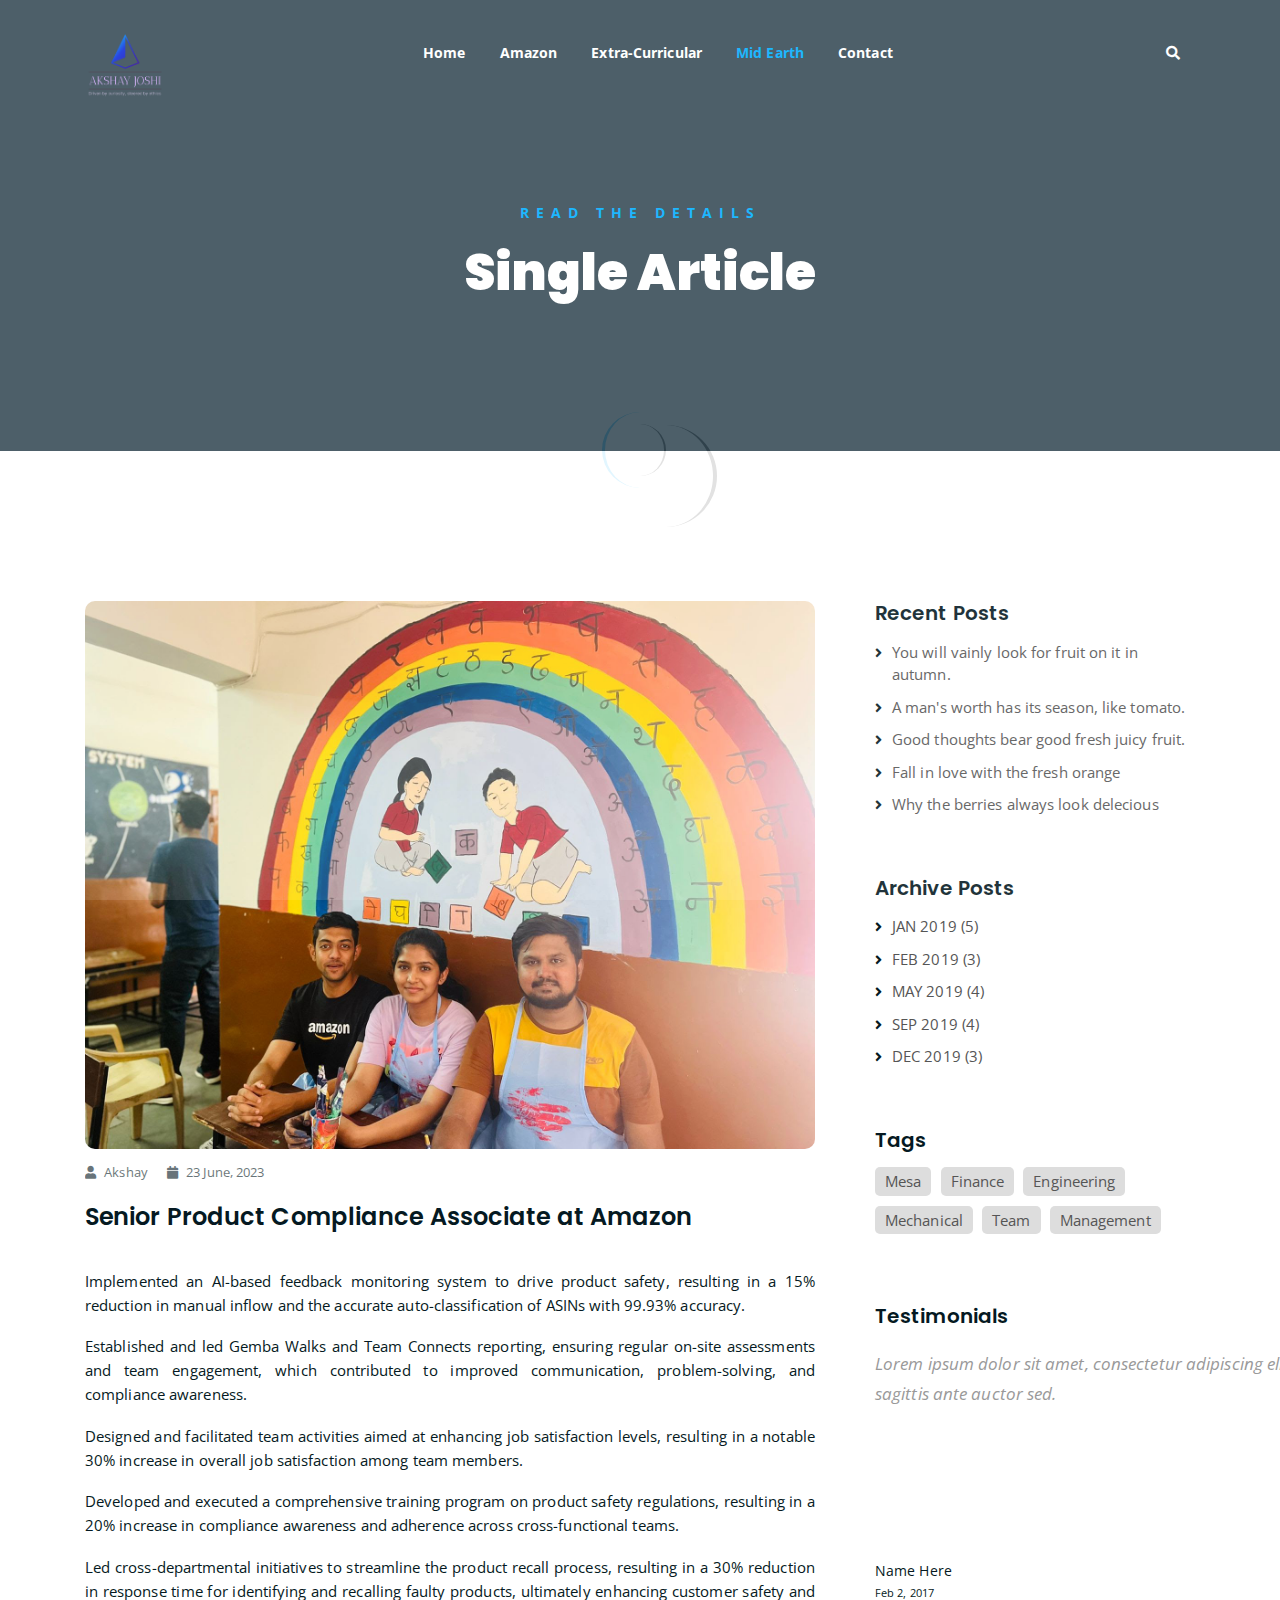
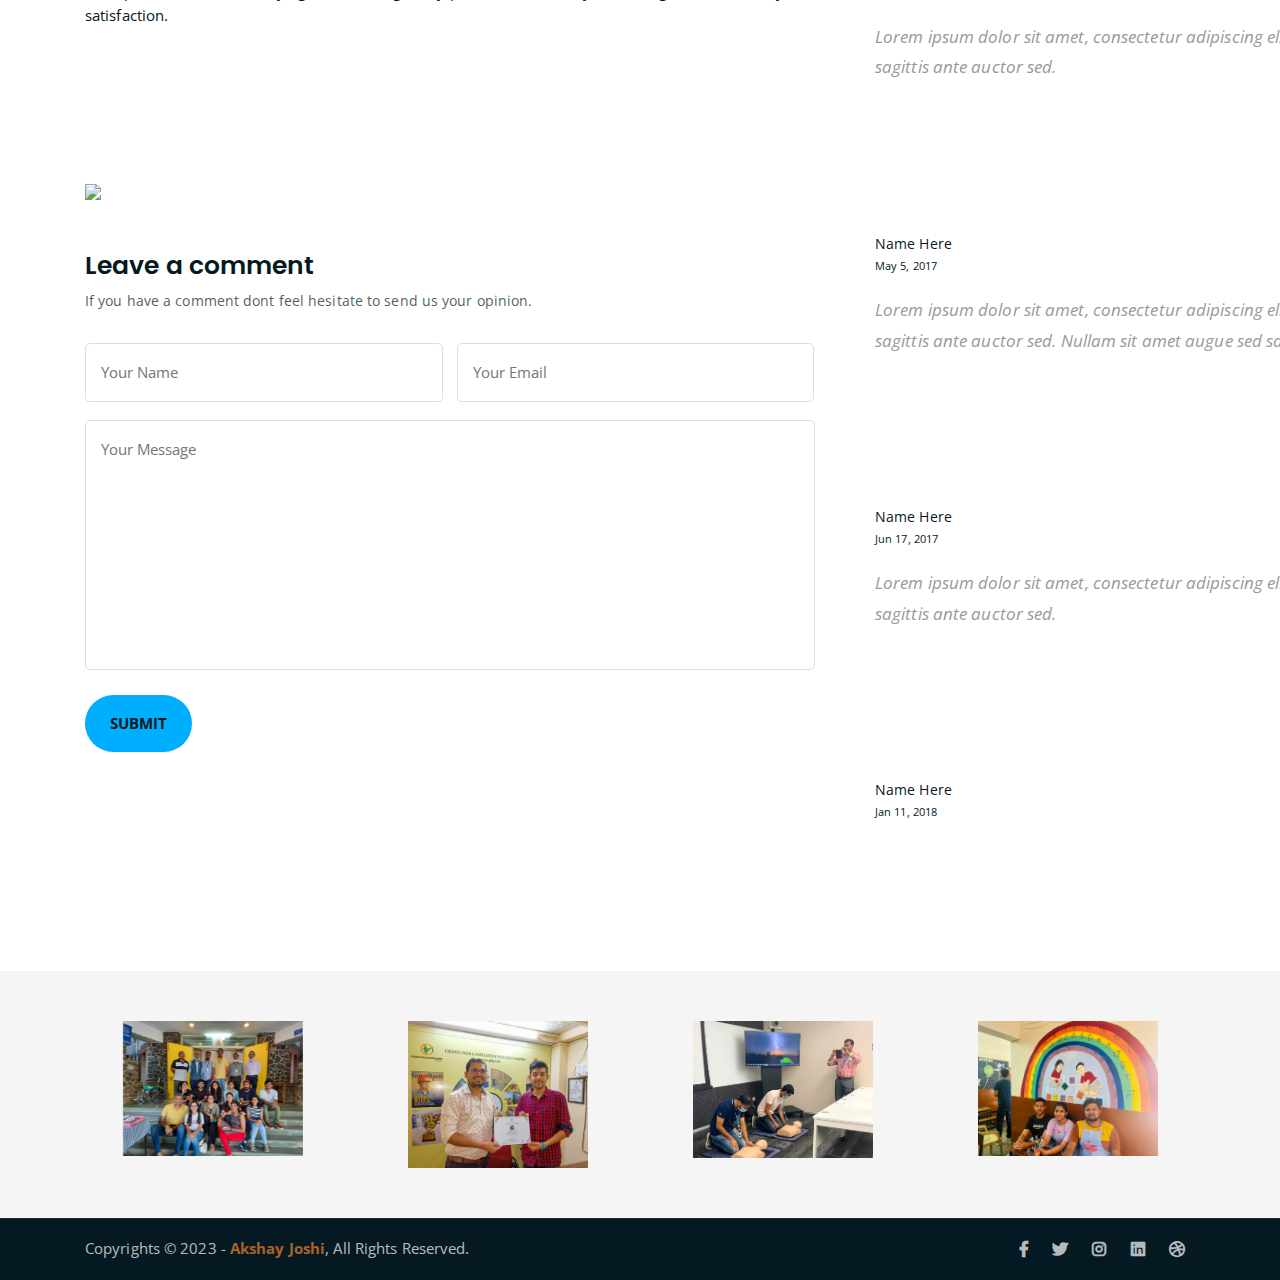
==== mid-earth.html @ 2d05d390 "added mid-earth file" ====
<!DOCTYPE html>
<html lang="en">
<head>
	<meta charset="UTF-8">
	<meta http-equiv="X-UA-Compatible" content="IE=edge">
	<meta name="viewport" content="width=device-width, initial-scale=1">
	<meta name="description" content="Responsive Bootstrap4 Shop Template, Created by Laxmikant baviskar from ">

	<!-- title -->
	<title>Amazon</title>

	
	<!-- favicon -->
	<link rel="shortcut icon" type="image/png" href="assets/img/AJ-LOGO-Plain.png">
	<!-- google font -->
	<link href="https://fonts.googleapis.com/css?family=Open+Sans:300,400,700" rel="stylesheet">
	<link href="https://fonts.googleapis.com/css?family=Poppins:400,700&display=swap" rel="stylesheet">
	<!-- fontawesome -->
	<link rel="stylesheet" href="assets/css/all.min.css">
	<!-- bootstrap -->
	<link rel="stylesheet" href="assets/bootstrap/css/bootstrap.min.css">
	<!-- owl carousel -->
	<link rel="stylesheet" href="assets/css/owl.carousel.css">
	<!-- magnific popup -->
	<link rel="stylesheet" href="assets/css/magnific-popup.css">
	<!-- animate css -->
	<link rel="stylesheet" href="assets/css/animate.css">
	<!-- mean menu css -->
	<link rel="stylesheet" href="assets/css/meanmenu.min.css">
	<!-- main style -->
	<link rel="stylesheet" href="assets/css/main.css">
	<!-- responsive -->
	<link rel="stylesheet" href="assets/css/responsive.css">

	<!-- testimonial-css  -->
	<link rel="stylesheet" href="assets/css/AZ-testimonial.scss">


</head>
<body>
	
	<!--PreLoader-->
    <div class="loader">
        <div class="loader-inner">
            <div class="circle"></div>
        </div>
    </div>
    <!--PreLoader Ends-->
	
	<!-- header -->
	<div class="top-header-area" id="sticker">
		<div class="container">
			<div class="row">
				<div class="col-lg-12 col-sm-12 text-center">
					<div class="main-menu-wrap">
						<!-- logo -->
						<div class="site-logo">
							<a href="index.html">
								<img src="assets/img/AJ LOGO (DT).png" alt="">
							</a>
						</div>
						<!-- logo -->

						<!-- menu start -->
						<nav class="main-menu">
							<ul>
								<li><a href="#">Home</a>
									<!-- <ul class="sub-menu">
										<li><a href="index.html">Static Home</a></li>
										<li><a href="index_2.html">Slider Home</a></li>
									</ul> -->
								</li>
								<li ><a href="amazon.html">Amazon</a></li>
								<li><a href="extra-curricular.html">Extra-Curricular</a>	
								</li>
								<li  class="current-list-item"><a href="mid-earth.html">Mid Earth</a>
									<!-- <ul class="sub-menu">
										<li><a href="news.html">News</a></li>
										<li><a href="single-news.html">Single News</a></li>
									</ul> -->
								</li>
								<li><a href="contact.html">Contact</a></li>
								<!-- <li><a href="shop.html">Shop</a>
									<ul class="sub-menu">
										<li><a href="shop.html">Shop</a></li>
										<li><a href="checkout.html">Check Out</a></li>
										<li><a href="single-product.html">Single Product</a></li>
										<li><a href="cart.html">Cart</a></li>
									</ul>
								</li> -->
								<li>
									<div class="header-icons">
										<!-- <a class="shopping-cart" href="cart.html"><i class="fas fa-shopping-cart"></i></a> -->
										<a class="mobile-hide search-bar-icon" href="#"><i class="fas fa-search"></i></a>
									</div>
								</li>
							</ul>
						</nav>
						<a class="mobile-show search-bar-icon" href="#"><i class="fas fa-search"></i></a>
						<div class="mobile-menu"></div>
						<!-- menu end -->
					</div>
				</div>
			</div>
		</div>
	</div>
	<!-- end header -->

	<!-- search area -->
	<!-- <div class="search-area">
		<div class="container">
			<div class="row">
				<div class="col-lg-12">
					<span class="close-btn"><i class="fas fa-window-close"></i></span>
					<div class="search-bar">
						<div class="search-bar-tablecell">
							<h3>Search For:</h3>
							<input type="text" placeholder="Keywords">
							<button type="submit">Search <i class="fas fa-search"></i></button>
						</div>
					</div>
				</div>
			</div>
		</div>
	</div> -->
	<!-- end search arewa -->
	
	<!-- breadcrumb-section ..............hjhjasjasdjkasdaj..................... -->
	<div class="breadcrumb-section breadcrumb-bg">
		<div class="container">
			<div class="row">
				<div class="col-lg-8 offset-lg-2 text-center">
					<div class="breadcrumb-text">
						<p>Read the Details</p>
						<h1>Single Article</h1>
					</div>
				</div>
			</div>
		</div>
	</div>
	<!-- end breadcrumb section -->
	
	<!-- single article section -->
	<div class="mt-150 mb-150">
		<div class="container">
			<div class="row">
				<div class="col-lg-8">
					<div class="single-article-section">
						<div class="single-article-text">
							<div class="single-artcile">
								<img src="assets/img/amazon-img/IMG-20220903-WA0009 (1).jpg" alt="">
							</div>
							<p class="blog-meta">
								<span class="author"><i class="fas fa-user"></i> Akshay</span>
								<span class="date"><i class="fas fa-calendar"></i> 23 June, 2023</span>
							</p>
							<h2>Senior Product Compliance Associate at Amazon</h2>
							
							<span class="col-lg-4" style="text-align: justify;">
								<p>
									Implemented an AI-based feedback monitoring system to drive product safety, resulting in a 15% reduction in manual inflow and the accurate auto-classification of ASINs with 99.93% accuracy.
								</p>
								<p>
									Established and led Gemba Walks and Team Connects reporting, ensuring regular on-site assessments and team engagement, which contributed to improved communication, problem-solving, and compliance awareness.
								</p>
								<p>
									Designed and facilitated team activities aimed at enhancing job satisfaction levels, resulting in a notable 30% increase in overall job satisfaction among team members.
								</p>
								<p>
									Developed and executed a comprehensive training program on product safety regulations, resulting in a 20% increase in compliance awareness and adherence across cross-functional teams.
								</p>
								<p>
									Led cross-departmental initiatives to streamline the product recall process, resulting in a 30% reduction in response time for identifying and recalling faulty products, ultimately enhancing customer safety and satisfaction.
								</p>
								
							</span>
								<!-- <p>Lorem ipsum dolor sit amet, consectetur adipisicing elit. Et, praesentium, dicta. Dolorum inventore molestias velit possimus, dolore labore aliquam aperiam architecto quo reprehenderit excepturi ipsum ipsam accusantium nobis ducimus laudantium.</p>
									<p>Lorem ipsum dolor sit amet, consectetur adipisicing elit. Rerum est aperiam voluptatum id cupiditate quae corporis ex. Molestias modi mollitia neque magni voluptatum, omnis repudiandae aliquam quae veniam error! Eligendi distinctio, ab eius iure atque ducimus id deleniti, vel alias sint similique perspiciatis saepe necessitatibus non eveniet, quo nisi soluta.</p>
									<p>Lorem ipsum dolor sit amet, consectetur adipisicing elit. Incidunt beatae nemo quaerat, doloribus obcaecati odio!</p> -->
						</div>

						<!-- comments start -->
							<!-- 
						<div class="comments-list-wrap">
							<h3 class="comment-count-title">3 Comments</h3>
							<div class="comment-list">
								<div class="single-comment-body">
									<div class="comment-user-avater">
										<img src="assets/img/avaters/avatar1.png" alt="">
									</div>
									<div class="comment-text-body">
										<h4>Jenny Joe <span class="comment-date">Aprl 26, 2020</span> <a href="#">reply</a></h4>
										<p>Nunc risus ex, tempus quis purus ac, tempor consequat ex. Vivamus sem magna, maximus at est id, maximus aliquet nunc. Suspendisse lacinia velit a eros porttitor, in interdum ante faucibus Suspendisse lacinia velit a eros porttitor, in interdum ante faucibus.</p>
									</div>
									<div class="single-comment-body child">
										<div class="comment-user-avater">
											<img src="assets/img/avaters/avatar3.png" alt="">
										</div>
										<div class="comment-text-body">
											<h4>Simon Soe <span class="comment-date">Aprl 27, 2020</span> <a href="#">reply</a></h4>
											<p>Nunc risus ex, tempus quis purus ac, tempor consequat ex. Vivamus sem magna, maximus at est id, maximus aliquet nunc. Suspendisse lacinia velit a eros porttitor, in interdum ante faucibus.</p>
										</div>
									</div>
								</div>
								<div class="single-comment-body">
									<div class="comment-user-avater">
										<img src="assets/img/avaters/avatar2.png" alt="">
									</div>
									<div class="comment-text-body">
										<h4>Addy Aoe <span class="comment-date">May 12, 2020</span> <a href="#">reply</a></h4>
										<p>Nunc risus ex, tempus quis purus ac, tempor consequat ex. Vivamus sem magna, maximus at est id, maximus aliquet nunc. Suspendisse lacinia velit a eros porttitor, in interdum ante faucibus Suspendisse lacinia velit a eros porttitor, in interdum ante faucibus.</p>
									</div>
								</div>
							</div>
						</div> -->
						<br> <br>

						<!-- Milestone achievement  -->
							<center>
								<div class="milestone" style="width: 100%;">
									<img src="/assets/img/latest-news/MESA/Mliestone-gif.gif" alt="">
								</div>
							</center>
								
						<!-- Milestone achievement  -->
							
						<br> <br>

						<!-- image slider -->

						<!-- <Section class="img-slider">
							<div class="slider-container">
							  
							  <div class="slide">
								<img src="http://res.cloudinary.com/hurricane10/image/upload/v1499778218/img-26_aw9alb.jpg">
							  </div>
							  
							  <div class="slide">
								<img src="http://res.cloudinary.com/hurricane10/image/upload/v1499778117/img-23_pumtse.jpg">
							  </div>
						  
							  <div class="slide">
								<img src="http://res.cloudinary.com/hurricane10/image/upload/v1499778109/img-20_ljchnk.jpg">
							  </div>
							  
							</div>
						</Section> -->



						<div id="slider">  
							<div class="slides">  
								<img src="https://hhsbanner.com/wp-content/uploads/2019/03/victoria_falls-900x300.jpg" width="100%" />
							   </div>
								
								<div class="slides">  
								<img src="https://blog.cognifit.com/wp-content/uploads/2019/11/hiking-900x300.jpg" width="100%" />
							  </div>
								
								<div class="slides">  
								<img src="https://travelfree.info/wp-content/uploads/2018/02/croatia-waterfall-in-deep-forest-of-Cr-12755165-900x300.jpg" width="100%" />
							  </div> 
								
								 <div class="slides">  
								<img src="https://www.piemonturismo.it/site/wp-content/uploads/2014/07/13-laghi-grande.jpg" width="100%" />
							  </div> 
								
							  <div class="slides">  
								<img src="https://improvephotography.com/wp-content/uploads/2017/09/Julian-Baird-20170914-3-900px.jpg" width="100%" />
							  </div>  
							  
							<div id="dot"><span class="dot"></span><span class="dot"></span><span class="dot"></span><span class="dot"></span><span class="dot"></span>
							</div>

						</div>
							













						<!-- image slider -->

						<br> <br>

						<div class="comment-template">
							<h4>Leave a comment</h4>
							<p>If you have a comment dont feel hesitate to send us your opinion.</p>
							<form action="index.html">
								<p>
									<input type="text" placeholder="Your Name">
									<input type="email" placeholder="Your Email">
								</p>
								<p><textarea name="comment" id="comment" cols="30" rows="10" placeholder="Your Message"></textarea></p>
								<p><input type="submit" value="Submit"></p>
							</form>
						</div>
					</div>
				</div>
				<div class="col-lg-4">
					<div class="sidebar-section">
						<div class="recent-posts">
							<h4>Recent Posts</h4>
							<ul>
								<li><a href="single-news.html">You will vainly look for fruit on it in autumn.</a></li>
								<li><a href="single-news.html">A man's worth has its season, like tomato.</a></li>
								<li><a href="single-news.html">Good thoughts bear good fresh juicy fruit.</a></li>
								<li><a href="single-news.html">Fall in love with the fresh orange</a></li>
								<li><a href="single-news.html">Why the berries always look delecious</a></li>
							</ul>
						</div>
						<div class="archive-posts">
							<h4>Archive Posts</h4>
							<ul>
								<li><a href="single-news.html">JAN 2019 (5)</a></li>
								<li><a href="single-news.html">FEB 2019 (3)</a></li>
								<li><a href="single-news.html">MAY 2019 (4)</a></li>
								<li><a href="single-news.html">SEP 2019 (4)</a></li>
								<li><a href="single-news.html">DEC 2019 (3)</a></li>
							</ul>
						</div>
						<div class="tag-section">
							<h4>Tags</h4>
							<ul>
								<li><a href="single-news.html">Mesa</a></li>
								<li><a href="single-news.html">Finance</a></li>
								<li><a href="single-news.html">Engineering</a></li>
								<li><a href="single-news.html">Mechanical</a></li>
								<li><a href="single-news.html">Team</a></li>
								<li><a href="single-news.html">Management</a></li>
							</ul>
						</div>
					<!-- </div> -->


					<!-- testimonials slider -->
					
					<h4>Testimonials</h4>
					<div id="testimonials">
						<ul>
							<li>
								<p class="testimonial-body">Lorem ipsum dolor sit amet, consectetur adipiscing elit. Morbi volutpat iaculis tellus, nec sagittis ante auctor sed.</p>
								<div class="testimonial-profile">
									<div class="img-cover"></div>
									<svg><circle></svg>
									<img src="https://source.unsplash.com/128x128/?boy,face" alt="">
									<span>Name Here</span>
									<br><small data-social="facebook">Feb 2, 2017</small>
								</div>
							</li><li>
								<p class="testimonial-body">Lorem ipsum dolor sit amet, consectetur adipiscing elit. Morbi volutpat iaculis tellus, nec sagittis ante auctor sed.</p>
								<div class="testimonial-profile">
									<div class="img-cover"></div>
									<svg><circle></svg>
									<img src="https://source.unsplash.com/128x128/?girl,face" alt="">
									<span>Name Here</span>
									<br><small data-social="twitter">May 5, 2017</small>
								</div>
							</li><li>
								<p class="testimonial-body">Lorem ipsum dolor sit amet, consectetur adipiscing elit. Morbi volutpat iaculis tellus, nec sagittis ante auctor sed. Nullam sit amet augue sed sapien commodo imperdiet.</p>
								<div class="testimonial-profile">
									<div class="img-cover"></div>
									<svg><circle></svg>
									<img src="https://source.unsplash.com/128x128/?man,face" alt="">
									<span>Name Here</span>
									<br><small data-social="google">Jun 17, 2017</small>
								</div>
							</li><li>
								<p class="testimonial-body">Lorem ipsum dolor sit amet, consectetur adipiscing elit. Morbi volutpat iaculis tellus, nec sagittis ante auctor sed.</p>
								<div class="testimonial-profile">
									<div class="img-cover"></div>
									<svg><circle></svg>
									<img src="https://source.unsplash.com/128x128/?woman,face" alt="">
									<span>Name Here</span>
									<br><small data-social="facebook">Jan 11, 2018</small>
								</div>
							</li>
						</ul>
					</div>

					<!-- testimonials slider -->

					</div>





				</div>
			</div>
		</div>
	</div>
	<!-- end single article section -->

	<!-- logo carousel -->
	<div class="logo-carousel-section">
		<div class="container">
			<div class="row">
				<div class="col-lg-12">
					<div class="logo-carousel-inner">
						<div class="single-logo-item">
							<img src="assets/img/company-logos/IMG-20211005-WA0039.jpg" alt="">
						</div>
						<div class="single-logo-item">
							<img src="assets/img/company-logos/IMG-20211013-WA0006.jpg" alt="">
						</div>
						<div class="single-logo-item">
							<img src="assets/img/company-logos/IMG-20220826-WA0001(crop).jpg" alt="">
						</div>
						<!-- <div class="single-logo-item">
							<img src="assets/img/company-logos/IMG-20220826-WA0002.jpg" alt="">
						</div> -->
						<div class="single-logo-item">
							<img src="assets/img/company-logos/IMG-20220903-WA0009.jpg" alt="">
						</div>
					</div>
				</div>
			</div>
		</div>
	</div>
	<!-- end logo carousel -->

	<!-- footer -->
	<!-- <div class="footer-area">
		<div class="container">
			<div class="row">
				<div class="col-lg-3 col-md-6">
					<div class="footer-box about-widget">
						<h2 class="widget-title">About us</h2>
						<p>Ut enim ad minim veniam perspiciatis unde omnis iste natus error sit voluptatem accusantium doloremque laudantium, totam rem aperiam, eaque ipsa quae.</p>
					</div>
				</div>
				<div class="col-lg-3 col-md-6">
					<div class="footer-box get-in-touch">
						<h2 class="widget-title">Get in Touch</h2>
						<ul>
							<li>34/8, East Hukupara, Gifirtok, Sadan.</li>
							<li>support@fruitkha.com</li>
							<li>+00 111 222 3333</li>
						</ul>
					</div>
				</div>
				<div class="col-lg-3 col-md-6">
					<div class="footer-box pages">
						<h2 class="widget-title">Pages</h2>
						<ul>
							<li><a href="index.html">Home</a></li>
							<li><a href="about.html">About</a></li>
							<li><a href="services.html">Shop</a></li>
							<li><a href="news.html">News</a></li>
							<li><a href="contact.html">Contact</a></li>
						</ul>
					</div>
				</div>
				<div class="col-lg-3 col-md-6">
					<div class="footer-box subscribe">
						<h2 class="widget-title">Subscribe</h2>
						<p>Subscribe to our mailing list to get the latest updates.</p>
						<form action="index.html">
							<input type="email" placeholder="Email">
							<button type="submit"><i class="fas fa-paper-plane"></i></button>
						</form>
					</div>
				</div>
			</div>
		</div>
	</div> -->
	<!-- end footer -->
	
	<!-- copyright -->
	<div class="copyright">
		<div class="container">
			<div class="row">
				<div class="col-lg-6 col-md-12">
					<p>Copyrights &copy; 2023 - <a href="">Akshay Joshi</a>,  All Rights Reserved.</p>
				</div>
				<div class="col-lg-6 text-right col-md-12">
					<div class="social-icons">
						<ul>
							<li><a href="#" target="_blank"><i class="fab fa-facebook-f"></i></a></li>
							<li><a href="#" target="_blank"><i class="fab fa-twitter"></i></a></li>
							<li><a href="#" target="_blank"><i class="fab fa-instagram"></i></a></li>
							<li><a href="#" target="_blank"><i class="fab fa-linkedin"></i></a></li>
							<li><a href="#" target="_blank"><i class="fab fa-dribbble"></i></a></li>
						</ul>
					</div>
				</div>
			</div>
		</div>
	</div>
	<!-- end copyright -->
	
	<!-- jquery -->
	<script src="assets/js/jquery-1.11.3.min.js"></script>
	<!-- bootstrap -->
	<script src="assets/bootstrap/js/bootstrap.min.js"></script>
	<!-- count down -->
	<script src="assets/js/jquery.countdown.js"></script>
	<!-- isotope -->
	<script src="assets/js/jquery.isotope-3.0.6.min.js"></script>
	<!-- waypoints -->
	<script src="assets/js/waypoints.js"></script>
	<!-- owl carousel -->
	<script src="assets/js/owl.carousel.min.js"></script>
	<!-- magnific popup -->
	<script src="assets/js/jquery.magnific-popup.min.js"></script>
	<!-- mean menu -->
	<script src="assets/js/jquery.meanmenu.min.js"></script>
	<!-- sticker js -->
	<script src="assets/js/sticker.js"></script>
	<!-- main js -->
	<script src="assets/js/main.js"></script>

 
	<!-- javascript for slider -->

	<script>

		
		var index = 0;
	var slides = document.querySelectorAll(".slides");
	var dot = document.querySelectorAll(".dot");
	
	function changeSlide(){
	
	  if(index<0){
		index = slides.length-1;
	  }
	  
	  if(index>slides.length-1){
		index = 0;
	  }
	  
	  for(let i=0;i<slides.length;i++){
		slides[i].style.display = "none";
		dot[i].classList.remove("active");
	  }
	  
	  slides[index].style.display= "block";
	  dot[index].classList.add("active");
	  
	  index++;
	  
	  setTimeout(changeSlide,3000);
	  
	}
	
	changeSlide();
	
	</script>
	<!-- javascript for slider -->


</body>
</html>
---- assets/css/all.min.css ----
.fa,.fab,.fal,.far,.fas{-moz-osx-font-smoothing:grayscale;-webkit-font-smoothing:antialiased;display:inline-block;font-style:normal;font-variant:normal;text-rendering:auto;line-height:1}.fa-lg{font-size:1.33333em;line-height:.75em;vertical-align:-.0667em}.fa-xs{font-size:.75em}.fa-sm{font-size:.875em}.fa-1x{font-size:1em}.fa-2x{font-size:2em}.fa-3x{font-size:3em}.fa-4x{font-size:4em}.fa-5x{font-size:5em}.fa-6x{font-size:6em}.fa-7x{font-size:7em}.fa-8x{font-size:8em}.fa-9x{font-size:9em}.fa-10x{font-size:10em}.fa-fw{text-align:center;width:1.25em}.fa-ul{list-style-type:none;margin-left:2.5em;padding-left:0}.fa-ul>li{position:relative}.fa-li{left:-2em;position:absolute;text-align:center;width:2em;line-height:inherit}.fa-border{border:.08em solid #eee;border-radius:.1em;padding:.2em .25em .15em}.fa-pull-left{float:left}.fa-pull-right{float:right}.fa.fa-pull-left,.fab.fa-pull-left,.fal.fa-pull-left,.far.fa-pull-left,.fas.fa-pull-left{margin-right:.3em}.fa.fa-pull-right,.fab.fa-pull-right,.fal.fa-pull-right,.far.fa-pull-right,.fas.fa-pull-right{margin-left:.3em}.fa-spin{animation:fa-spin 2s infinite linear}.fa-pulse{animation:fa-spin 1s infinite steps(8)}@keyframes fa-spin{0%{transform:rotate(0deg)}to{transform:rotate(1turn)}}.fa-rotate-90{-ms-filter:"progid:DXImageTransform.Microsoft.BasicImage(rotation=1)";transform:rotate(90deg)}.fa-rotate-180{-ms-filter:"progid:DXImageTransform.Microsoft.BasicImage(rotation=2)";transform:rotate(180deg)}.fa-rotate-270{-ms-filter:"progid:DXImageTransform.Microsoft.BasicImage(rotation=3)";transform:rotate(270deg)}.fa-flip-horizontal{-ms-filter:"progid:DXImageTransform.Microsoft.BasicImage(rotation=0, mirror=1)";transform:scaleX(-1)}.fa-flip-vertical{transform:scaleY(-1)}.fa-flip-horizontal.fa-flip-vertical,.fa-flip-vertical{-ms-filter:"progid:DXImageTransform.Microsoft.BasicImage(rotation=2, mirror=1)"}.fa-flip-horizontal.fa-flip-vertical{transform:scale(-1)}:root .fa-flip-horizontal,:root .fa-flip-vertical,:root .fa-rotate-90,:root .fa-rotate-180,:root .fa-rotate-270{filter:none}.fa-stack{display:inline-block;height:2em;line-height:2em;position:relative;vertical-align:middle;width:2.5em}.fa-stack-1x,.fa-stack-2x{left:0;position:absolute;text-align:center;width:100%}.fa-stack-1x{line-height:inherit}.fa-stack-2x{font-size:2em}.fa-inverse{color:#fff}.fa-500px:before{content:"\f26e"}.fa-accessible-icon:before{content:"\f368"}.fa-accusoft:before{content:"\f369"}.fa-acquisitions-incorporated:before{content:"\f6af"}.fa-ad:before{content:"\f641"}.fa-address-book:before{content:"\f2b9"}.fa-address-card:before{content:"\f2bb"}.fa-adjust:before{content:"\f042"}.fa-adn:before{content:"\f170"}.fa-adobe:before{content:"\f778"}.fa-adversal:before{content:"\f36a"}.fa-affiliatetheme:before{content:"\f36b"}.fa-air-freshener:before{content:"\f5d0"}.fa-algolia:before{content:"\f36c"}.fa-align-center:before{content:"\f037"}.fa-align-justify:before{content:"\f039"}.fa-align-left:before{content:"\f036"}.fa-align-right:before{content:"\f038"}.fa-alipay:before{content:"\f642"}.fa-allergies:before{content:"\f461"}.fa-amazon:before{content:"\f270"}.fa-amazon-pay:before{content:"\f42c"}.fa-ambulance:before{content:"\f0f9"}.fa-american-sign-language-interpreting:before{content:"\f2a3"}.fa-amilia:before{content:"\f36d"}.fa-anchor:before{content:"\f13d"}.fa-android:before{content:"\f17b"}.fa-angellist:before{content:"\f209"}.fa-angle-double-down:before{content:"\f103"}.fa-angle-double-left:before{content:"\f100"}.fa-angle-double-right:before{content:"\f101"}.fa-angle-double-up:before{content:"\f102"}.fa-angle-down:before{content:"\f107"}.fa-angle-left:before{content:"\f104"}.fa-angle-right:before{content:"\f105"}.fa-angle-up:before{content:"\f106"}.fa-angry:before{content:"\f556"}.fa-angrycreative:before{content:"\f36e"}.fa-angular:before{content:"\f420"}.fa-ankh:before{content:"\f644"}.fa-app-store:before{content:"\f36f"}.fa-app-store-ios:before{content:"\f370"}.fa-apper:before{content:"\f371"}.fa-apple:before{content:"\f179"}.fa-apple-alt:before{content:"\f5d1"}.fa-apple-pay:before{content:"\f415"}.fa-archive:before{content:"\f187"}.fa-archway:before{content:"\f557"}.fa-arrow-alt-circle-down:before{content:"\f358"}.fa-arrow-alt-circle-left:before{content:"\f359"}.fa-arrow-alt-circle-right:before{content:"\f35a"}.fa-arrow-alt-circle-up:before{content:"\f35b"}.fa-arrow-circle-down:before{content:"\f0ab"}.fa-arrow-circle-left:before{content:"\f0a8"}.fa-arrow-circle-right:before{content:"\f0a9"}.fa-arrow-circle-up:before{content:"\f0aa"}.fa-arrow-down:before{content:"\f063"}.fa-arrow-left:before{content:"\f060"}.fa-arrow-right:before{content:"\f061"}.fa-arrow-up:before{content:"\f062"}.fa-arrows-alt:before{content:"\f0b2"}.fa-arrows-alt-h:before{content:"\f337"}.fa-arrows-alt-v:before{content:"\f338"}.fa-artstation:before{content:"\f77a"}.fa-assistive-listening-systems:before{content:"\f2a2"}.fa-asterisk:before{content:"\f069"}.fa-asymmetrik:before{content:"\f372"}.fa-at:before{content:"\f1fa"}.fa-atlas:before{content:"\f558"}.fa-atlassian:before{content:"\f77b"}.fa-atom:before{content:"\f5d2"}.fa-audible:before{content:"\f373"}.fa-audio-description:before{content:"\f29e"}.fa-autoprefixer:before{content:"\f41c"}.fa-avianex:before{content:"\f374"}.fa-aviato:before{content:"\f421"}.fa-award:before{content:"\f559"}.fa-aws:before{content:"\f375"}.fa-baby:before{content:"\f77c"}.fa-baby-carriage:before{content:"\f77d"}.fa-backspace:before{content:"\f55a"}.fa-backward:before{content:"\f04a"}.fa-balance-scale:before{content:"\f24e"}.fa-ban:before{content:"\f05e"}.fa-band-aid:before{content:"\f462"}.fa-bandcamp:before{content:"\f2d5"}.fa-barcode:before{content:"\f02a"}.fa-bars:before{content:"\f0c9"}.fa-baseball-ball:before{content:"\f433"}.fa-basketball-ball:before{content:"\f434"}.fa-bath:before{content:"\f2cd"}.fa-battery-empty:before{content:"\f244"}.fa-battery-full:before{content:"\f240"}.fa-battery-half:before{content:"\f242"}.fa-battery-quarter:before{content:"\f243"}.fa-battery-three-quarters:before{content:"\f241"}.fa-bed:before{content:"\f236"}.fa-beer:before{content:"\f0fc"}.fa-behance:before{content:"\f1b4"}.fa-behance-square:before{content:"\f1b5"}.fa-bell:before{content:"\f0f3"}.fa-bell-slash:before{content:"\f1f6"}.fa-bezier-curve:before{content:"\f55b"}.fa-bible:before{content:"\f647"}.fa-bicycle:before{content:"\f206"}.fa-bimobject:before{content:"\f378"}.fa-binoculars:before{content:"\f1e5"}.fa-biohazard:before{content:"\f780"}.fa-birthday-cake:before{content:"\f1fd"}.fa-bitbucket:before{content:"\f171"}.fa-bitcoin:before{content:"\f379"}.fa-bity:before{content:"\f37a"}.fa-black-tie:before{content:"\f27e"}.fa-blackberry:before{content:"\f37b"}.fa-blender:before{content:"\f517"}.fa-blender-phone:before{content:"\f6b6"}.fa-blind:before{content:"\f29d"}.fa-blog:before{content:"\f781"}.fa-blogger:before{content:"\f37c"}.fa-blogger-b:before{content:"\f37d"}.fa-bluetooth:before{content:"\f293"}.fa-bluetooth-b:before{content:"\f294"}.fa-bold:before{content:"\f032"}.fa-bolt:before{content:"\f0e7"}.fa-bomb:before{content:"\f1e2"}.fa-bone:before{content:"\f5d7"}.fa-bong:before{content:"\f55c"}.fa-book:before{content:"\f02d"}.fa-book-dead:before{content:"\f6b7"}.fa-book-open:before{content:"\f518"}.fa-book-reader:before{content:"\f5da"}.fa-bookmark:before{content:"\f02e"}.fa-bowling-ball:before{content:"\f436"}.fa-box:before{content:"\f466"}.fa-box-open:before{content:"\f49e"}.fa-boxes:before{content:"\f468"}.fa-braille:before{content:"\f2a1"}.fa-brain:before{content:"\f5dc"}.fa-briefcase:before{content:"\f0b1"}.fa-briefcase-medical:before{content:"\f469"}.fa-broadcast-tower:before{content:"\f519"}.fa-broom:before{content:"\f51a"}.fa-brush:before{content:"\f55d"}.fa-btc:before{content:"\f15a"}.fa-bug:before{content:"\f188"}.fa-building:before{content:"\f1ad"}.fa-bullhorn:before{content:"\f0a1"}.fa-bullseye:before{content:"\f140"}.fa-burn:before{content:"\f46a"}.fa-buromobelexperte:before{content:"\f37f"}.fa-bus:before{content:"\f207"}.fa-bus-alt:before{content:"\f55e"}.fa-business-time:before{content:"\f64a"}.fa-buysellads:before{content:"\f20d"}.fa-calculator:before{content:"\f1ec"}.fa-calendar:before{content:"\f133"}.fa-calendar-alt:before{content:"\f073"}.fa-calendar-check:before{content:"\f274"}.fa-calendar-day:before{content:"\f783"}.fa-calendar-minus:before{content:"\f272"}.fa-calendar-plus:before{content:"\f271"}.fa-calendar-times:before{content:"\f273"}.fa-calendar-week:before{content:"\f784"}.fa-camera:before{content:"\f030"}.fa-camera-retro:before{content:"\f083"}.fa-campground:before{content:"\f6bb"}.fa-canadian-maple-leaf:before{content:"\f785"}.fa-candy-cane:before{content:"\f786"}.fa-cannabis:before{content:"\f55f"}.fa-capsules:before{content:"\f46b"}.fa-car:before{content:"\f1b9"}.fa-car-alt:before{content:"\f5de"}.fa-car-battery:before{content:"\f5df"}.fa-car-crash:before{content:"\f5e1"}.fa-car-side:before{content:"\f5e4"}.fa-caret-down:before{content:"\f0d7"}.fa-caret-left:before{content:"\f0d9"}.fa-caret-right:before{content:"\f0da"}.fa-caret-square-down:before{content:"\f150"}.fa-caret-square-left:before{content:"\f191"}.fa-caret-square-right:before{content:"\f152"}.fa-caret-square-up:before{content:"\f151"}.fa-caret-up:before{content:"\f0d8"}.fa-carrot:before{content:"\f787"}.fa-cart-arrow-down:before{content:"\f218"}.fa-cart-plus:before{content:"\f217"}.fa-cash-register:before{content:"\f788"}.fa-cat:before{content:"\f6be"}.fa-cc-amazon-pay:before{content:"\f42d"}.fa-cc-amex:before{content:"\f1f3"}.fa-cc-apple-pay:before{content:"\f416"}.fa-cc-diners-club:before{content:"\f24c"}.fa-cc-discover:before{content:"\f1f2"}.fa-cc-jcb:before{content:"\f24b"}.fa-cc-mastercard:before{content:"\f1f1"}.fa-cc-paypal:before{content:"\f1f4"}.fa-cc-stripe:before{content:"\f1f5"}.fa-cc-visa:before{content:"\f1f0"}.fa-centercode:before{content:"\f380"}.fa-centos:before{content:"\f789"}.fa-certificate:before{content:"\f0a3"}.fa-chair:before{content:"\f6c0"}.fa-chalkboard:before{content:"\f51b"}.fa-chalkboard-teacher:before{content:"\f51c"}.fa-charging-station:before{content:"\f5e7"}.fa-chart-area:before{content:"\f1fe"}.fa-chart-bar:before{content:"\f080"}.fa-chart-line:before{content:"\f201"}.fa-chart-pie:before{content:"\f200"}.fa-check:before{content:"\f00c"}.fa-check-circle:before{content:"\f058"}.fa-check-double:before{content:"\f560"}.fa-check-square:before{content:"\f14a"}.fa-chess:before{content:"\f439"}.fa-chess-bishop:before{content:"\f43a"}.fa-chess-board:before{content:"\f43c"}.fa-chess-king:before{content:"\f43f"}.fa-chess-knight:before{content:"\f441"}.fa-chess-pawn:before{content:"\f443"}.fa-chess-queen:before{content:"\f445"}.fa-chess-rook:before{content:"\f447"}.fa-chevron-circle-down:before{content:"\f13a"}.fa-chevron-circle-left:before{content:"\f137"}.fa-chevron-circle-right:before{content:"\f138"}.fa-chevron-circle-up:before{content:"\f139"}.fa-chevron-down:before{content:"\f078"}.fa-chevron-left:before{content:"\f053"}.fa-chevron-right:before{content:"\f054"}.fa-chevron-up:before{content:"\f077"}.fa-child:before{content:"\f1ae"}.fa-chrome:before{content:"\f268"}.fa-church:before{content:"\f51d"}.fa-circle:before{content:"\f111"}.fa-circle-notch:before{content:"\f1ce"}.fa-city:before{content:"\f64f"}.fa-clipboard:before{content:"\f328"}.fa-clipboard-check:before{content:"\f46c"}.fa-clipboard-list:before{content:"\f46d"}.fa-clock:before{content:"\f017"}.fa-clone:before{content:"\f24d"}.fa-closed-captioning:before{content:"\f20a"}.fa-cloud:before{content:"\f0c2"}.fa-cloud-download-alt:before{content:"\f381"}.fa-cloud-meatball:before{content:"\f73b"}.fa-cloud-moon:before{content:"\f6c3"}.fa-cloud-moon-rain:before{content:"\f73c"}.fa-cloud-rain:before{content:"\f73d"}.fa-cloud-showers-heavy:before{content:"\f740"}.fa-cloud-sun:before{content:"\f6c4"}.fa-cloud-sun-rain:before{content:"\f743"}.fa-cloud-upload-alt:before{content:"\f382"}.fa-cloudscale:before{content:"\f383"}.fa-cloudsmith:before{content:"\f384"}.fa-cloudversify:before{content:"\f385"}.fa-cocktail:before{content:"\f561"}.fa-code:before{content:"\f121"}.fa-code-branch:before{content:"\f126"}.fa-codepen:before{content:"\f1cb"}.fa-codiepie:before{content:"\f284"}.fa-coffee:before{content:"\f0f4"}.fa-cog:before{content:"\f013"}.fa-cogs:before{content:"\f085"}.fa-coins:before{content:"\f51e"}.fa-columns:before{content:"\f0db"}.fa-comment:before{content:"\f075"}.fa-comment-alt:before{content:"\f27a"}.fa-comment-dollar:before{content:"\f651"}.fa-comment-dots:before{content:"\f4ad"}.fa-comment-slash:before{content:"\f4b3"}.fa-comments:before{content:"\f086"}.fa-comments-dollar:before{content:"\f653"}.fa-compact-disc:before{content:"\f51f"}.fa-compass:before{content:"\f14e"}.fa-compress:before{content:"\f066"}.fa-compress-arrows-alt:before{content:"\f78c"}.fa-concierge-bell:before{content:"\f562"}.fa-confluence:before{content:"\f78d"}.fa-connectdevelop:before{content:"\f20e"}.fa-contao:before{content:"\f26d"}.fa-cookie:before{content:"\f563"}.fa-cookie-bite:before{content:"\f564"}.fa-copy:before{content:"\f0c5"}.fa-copyright:before{content:"\f1f9"}.fa-couch:before{content:"\f4b8"}.fa-cpanel:before{content:"\f388"}.fa-creative-commons:before{content:"\f25e"}.fa-creative-commons-by:before{content:"\f4e7"}.fa-creative-commons-nc:before{content:"\f4e8"}.fa-creative-commons-nc-eu:before{content:"\f4e9"}.fa-creative-commons-nc-jp:before{content:"\f4ea"}.fa-creative-commons-nd:before{content:"\f4eb"}.fa-creative-commons-pd:before{content:"\f4ec"}.fa-creative-commons-pd-alt:before{content:"\f4ed"}.fa-creative-commons-remix:before{content:"\f4ee"}.fa-creative-commons-sa:before{content:"\f4ef"}.fa-creative-commons-sampling:before{content:"\f4f0"}.fa-creative-commons-sampling-plus:before{content:"\f4f1"}.fa-creative-commons-share:before{content:"\f4f2"}.fa-creative-commons-zero:before{content:"\f4f3"}.fa-credit-card:before{content:"\f09d"}.fa-critical-role:before{content:"\f6c9"}.fa-crop:before{content:"\f125"}.fa-crop-alt:before{content:"\f565"}.fa-cross:before{content:"\f654"}.fa-crosshairs:before{content:"\f05b"}.fa-crow:before{content:"\f520"}.fa-crown:before{content:"\f521"}.fa-css3:before{content:"\f13c"}.fa-css3-alt:before{content:"\f38b"}.fa-cube:before{content:"\f1b2"}.fa-cubes:before{content:"\f1b3"}.fa-cut:before{content:"\f0c4"}.fa-cuttlefish:before{content:"\f38c"}.fa-d-and-d:before{content:"\f38d"}.fa-d-and-d-beyond:before{content:"\f6ca"}.fa-dashcube:before{content:"\f210"}.fa-database:before{content:"\f1c0"}.fa-deaf:before{content:"\f2a4"}.fa-delicious:before{content:"\f1a5"}.fa-democrat:before{content:"\f747"}.fa-deploydog:before{content:"\f38e"}.fa-deskpro:before{content:"\f38f"}.fa-desktop:before{content:"\f108"}.fa-dev:before{content:"\f6cc"}.fa-deviantart:before{content:"\f1bd"}.fa-dharmachakra:before{content:"\f655"}.fa-dhl:before{content:"\f790"}.fa-diagnoses:before{content:"\f470"}.fa-diaspora:before{content:"\f791"}.fa-dice:before{content:"\f522"}.fa-dice-d20:before{content:"\f6cf"}.fa-dice-d6:before{content:"\f6d1"}.fa-dice-five:before{content:"\f523"}.fa-dice-four:before{content:"\f524"}.fa-dice-one:before{content:"\f525"}.fa-dice-six:before{content:"\f526"}.fa-dice-three:before{content:"\f527"}.fa-dice-two:before{content:"\f528"}.fa-digg:before{content:"\f1a6"}.fa-digital-ocean:before{content:"\f391"}.fa-digital-tachograph:before{content:"\f566"}.fa-directions:before{content:"\f5eb"}.fa-discord:before{content:"\f392"}.fa-discourse:before{content:"\f393"}.fa-divide:before{content:"\f529"}.fa-dizzy:before{content:"\f567"}.fa-dna:before{content:"\f471"}.fa-dochub:before{content:"\f394"}.fa-docker:before{content:"\f395"}.fa-dog:before{content:"\f6d3"}.fa-dollar-sign:before{content:"\f155"}.fa-dolly:before{content:"\f472"}.fa-dolly-flatbed:before{content:"\f474"}.fa-donate:before{content:"\f4b9"}.fa-door-closed:before{content:"\f52a"}.fa-door-open:before{content:"\f52b"}.fa-dot-circle:before{content:"\f192"}.fa-dove:before{content:"\f4ba"}.fa-download:before{content:"\f019"}.fa-draft2digital:before{content:"\f396"}.fa-drafting-compass:before{content:"\f568"}.fa-dragon:before{content:"\f6d5"}.fa-draw-polygon:before{content:"\f5ee"}.fa-dribbble:before{content:"\f17d"}.fa-dribbble-square:before{content:"\f397"}.fa-dropbox:before{content:"\f16b"}.fa-drum:before{content:"\f569"}.fa-drum-steelpan:before{content:"\f56a"}.fa-drumstick-bite:before{content:"\f6d7"}.fa-drupal:before{content:"\f1a9"}.fa-dumbbell:before{content:"\f44b"}.fa-dumpster:before{content:"\f793"}.fa-dumpster-fire:before{content:"\f794"}.fa-dungeon:before{content:"\f6d9"}.fa-dyalog:before{content:"\f399"}.fa-earlybirds:before{content:"\f39a"}.fa-ebay:before{content:"\f4f4"}.fa-edge:before{content:"\f282"}.fa-edit:before{content:"\f044"}.fa-eject:before{content:"\f052"}.fa-elementor:before{content:"\f430"}.fa-ellipsis-h:before{content:"\f141"}.fa-ellipsis-v:before{content:"\f142"}.fa-ello:before{content:"\f5f1"}.fa-ember:before{content:"\f423"}.fa-empire:before{content:"\f1d1"}.fa-envelope:before{content:"\f0e0"}.fa-envelope-open:before{content:"\f2b6"}.fa-envelope-open-text:before{content:"\f658"}.fa-envelope-square:before{content:"\f199"}.fa-envira:before{content:"\f299"}.fa-equals:before{content:"\f52c"}.fa-eraser:before{content:"\f12d"}.fa-erlang:before{content:"\f39d"}.fa-ethereum:before{content:"\f42e"}.fa-ethernet:before{content:"\f796"}.fa-etsy:before{content:"\f2d7"}.fa-euro-sign:before{content:"\f153"}.fa-exchange-alt:before{content:"\f362"}.fa-exclamation:before{content:"\f12a"}.fa-exclamation-circle:before{content:"\f06a"}.fa-exclamation-triangle:before{content:"\f071"}.fa-expand:before{content:"\f065"}.fa-expand-arrows-alt:before{content:"\f31e"}.fa-expeditedssl:before{content:"\f23e"}.fa-external-link-alt:before{content:"\f35d"}.fa-external-link-square-alt:before{content:"\f360"}.fa-eye:before{content:"\f06e"}.fa-eye-dropper:before{content:"\f1fb"}.fa-eye-slash:before{content:"\f070"}.fa-facebook:before{content:"\f09a"}.fa-facebook-f:before{content:"\f39e"}.fa-facebook-messenger:before{content:"\f39f"}.fa-facebook-square:before{content:"\f082"}.fa-fantasy-flight-games:before{content:"\f6dc"}.fa-fast-backward:before{content:"\f049"}.fa-fast-forward:before{content:"\f050"}.fa-fax:before{content:"\f1ac"}.fa-feather:before{content:"\f52d"}.fa-feather-alt:before{content:"\f56b"}.fa-fedex:before{content:"\f797"}.fa-fedora:before{content:"\f798"}.fa-female:before{content:"\f182"}.fa-fighter-jet:before{content:"\f0fb"}.fa-figma:before{content:"\f799"}.fa-file:before{content:"\f15b"}.fa-file-alt:before{content:"\f15c"}.fa-file-archive:before{content:"\f1c6"}.fa-file-audio:before{content:"\f1c7"}.fa-file-code:before{content:"\f1c9"}.fa-file-contract:before{content:"\f56c"}.fa-file-csv:before{content:"\f6dd"}.fa-file-download:before{content:"\f56d"}.fa-file-excel:before{content:"\f1c3"}.fa-file-export:before{content:"\f56e"}.fa-file-image:before{content:"\f1c5"}.fa-file-import:before{content:"\f56f"}.fa-file-invoice:before{content:"\f570"}.fa-file-invoice-dollar:before{content:"\f571"}.fa-file-medical:before{content:"\f477"}.fa-file-medical-alt:before{content:"\f478"}.fa-file-pdf:before{content:"\f1c1"}.fa-file-powerpoint:before{content:"\f1c4"}.fa-file-prescription:before{content:"\f572"}.fa-file-signature:before{content:"\f573"}.fa-file-upload:before{content:"\f574"}.fa-file-video:before{content:"\f1c8"}.fa-file-word:before{content:"\f1c2"}.fa-fill:before{content:"\f575"}.fa-fill-drip:before{content:"\f576"}.fa-film:before{content:"\f008"}.fa-filter:before{content:"\f0b0"}.fa-fingerprint:before{content:"\f577"}.fa-fire:before{content:"\f06d"}.fa-fire-alt:before{content:"\f7e4"}.fa-fire-extinguisher:before{content:"\f134"}.fa-firefox:before{content:"\f269"}.fa-first-aid:before{content:"\f479"}.fa-first-order:before{content:"\f2b0"}.fa-first-order-alt:before{content:"\f50a"}.fa-firstdraft:before{content:"\f3a1"}.fa-fish:before{content:"\f578"}.fa-fist-raised:before{content:"\f6de"}.fa-flag:before{content:"\f024"}.fa-flag-checkered:before{content:"\f11e"}.fa-flag-usa:before{content:"\f74d"}.fa-flask:before{content:"\f0c3"}.fa-flickr:before{content:"\f16e"}.fa-flipboard:before{content:"\f44d"}.fa-flushed:before{content:"\f579"}.fa-fly:before{content:"\f417"}.fa-folder:before{content:"\f07b"}.fa-folder-minus:before{content:"\f65d"}.fa-folder-open:before{content:"\f07c"}.fa-folder-plus:before{content:"\f65e"}.fa-font:before{content:"\f031"}.fa-font-awesome:before{content:"\f2b4"}.fa-font-awesome-alt:before{content:"\f35c"}.fa-font-awesome-flag:before{content:"\f425"}.fa-font-awesome-logo-full:before{content:"\f4e6"}.fa-fonticons:before{content:"\f280"}.fa-fonticons-fi:before{content:"\f3a2"}.fa-football-ball:before{content:"\f44e"}.fa-fort-awesome:before{content:"\f286"}.fa-fort-awesome-alt:before{content:"\f3a3"}.fa-forumbee:before{content:"\f211"}.fa-forward:before{content:"\f04e"}.fa-foursquare:before{content:"\f180"}.fa-free-code-camp:before{content:"\f2c5"}.fa-freebsd:before{content:"\f3a4"}.fa-frog:before{content:"\f52e"}.fa-frown:before{content:"\f119"}.fa-frown-open:before{content:"\f57a"}.fa-fulcrum:before{content:"\f50b"}.fa-funnel-dollar:before{content:"\f662"}.fa-futbol:before{content:"\f1e3"}.fa-galactic-republic:before{content:"\f50c"}.fa-galactic-senate:before{content:"\f50d"}.fa-gamepad:before{content:"\f11b"}.fa-gas-pump:before{content:"\f52f"}.fa-gavel:before{content:"\f0e3"}.fa-gem:before{content:"\f3a5"}.fa-genderless:before{content:"\f22d"}.fa-get-pocket:before{content:"\f265"}.fa-gg:before{content:"\f260"}.fa-gg-circle:before{content:"\f261"}.fa-ghost:before{content:"\f6e2"}.fa-gift:before{content:"\f06b"}.fa-gifts:before{content:"\f79c"}.fa-git:before{content:"\f1d3"}.fa-git-square:before{content:"\f1d2"}.fa-github:before{content:"\f09b"}.fa-github-alt:before{content:"\f113"}.fa-github-square:before{content:"\f092"}.fa-gitkraken:before{content:"\f3a6"}.fa-gitlab:before{content:"\f296"}.fa-gitter:before{content:"\f426"}.fa-glass-cheers:before{content:"\f79f"}.fa-glass-martini:before{content:"\f000"}.fa-glass-martini-alt:before{content:"\f57b"}.fa-glass-whiskey:before{content:"\f7a0"}.fa-glasses:before{content:"\f530"}.fa-glide:before{content:"\f2a5"}.fa-glide-g:before{content:"\f2a6"}.fa-globe:before{content:"\f0ac"}.fa-globe-africa:before{content:"\f57c"}.fa-globe-americas:before{content:"\f57d"}.fa-globe-asia:before{content:"\f57e"}.fa-globe-europe:before{content:"\f7a2"}.fa-gofore:before{content:"\f3a7"}.fa-golf-ball:before{content:"\f450"}.fa-goodreads:before{content:"\f3a8"}.fa-goodreads-g:before{content:"\f3a9"}.fa-google:before{content:"\f1a0"}.fa-google-drive:before{content:"\f3aa"}.fa-google-play:before{content:"\f3ab"}.fa-google-plus:before{content:"\f2b3"}.fa-google-plus-g:before{content:"\f0d5"}.fa-google-plus-square:before{content:"\f0d4"}.fa-google-wallet:before{content:"\f1ee"}.fa-gopuram:before{content:"\f664"}.fa-graduation-cap:before{content:"\f19d"}.fa-gratipay:before{content:"\f184"}.fa-grav:before{content:"\f2d6"}.fa-greater-than:before{content:"\f531"}.fa-greater-than-equal:before{content:"\f532"}.fa-grimace:before{content:"\f57f"}.fa-grin:before{content:"\f580"}.fa-grin-alt:before{content:"\f581"}.fa-grin-beam:before{content:"\f582"}.fa-grin-beam-sweat:before{content:"\f583"}.fa-grin-hearts:before{content:"\f584"}.fa-grin-squint:before{content:"\f585"}.fa-grin-squint-tears:before{content:"\f586"}.fa-grin-stars:before{content:"\f587"}.fa-grin-tears:before{content:"\f588"}.fa-grin-tongue:before{content:"\f589"}.fa-grin-tongue-squint:before{content:"\f58a"}.fa-grin-tongue-wink:before{content:"\f58b"}.fa-grin-wink:before{content:"\f58c"}.fa-grip-horizontal:before{content:"\f58d"}.fa-grip-lines:before{content:"\f7a4"}.fa-grip-lines-vertical:before{content:"\f7a5"}.fa-grip-vertical:before{content:"\f58e"}.fa-gripfire:before{content:"\f3ac"}.fa-grunt:before{content:"\f3ad"}.fa-guitar:before{content:"\f7a6"}.fa-gulp:before{content:"\f3ae"}.fa-h-square:before{content:"\f0fd"}.fa-hacker-news:before{content:"\f1d4"}.fa-hacker-news-square:before{content:"\f3af"}.fa-hackerrank:before{content:"\f5f7"}.fa-hammer:before{content:"\f6e3"}.fa-hamsa:before{content:"\f665"}.fa-hand-holding:before{content:"\f4bd"}.fa-hand-holding-heart:before{content:"\f4be"}.fa-hand-holding-usd:before{content:"\f4c0"}.fa-hand-lizard:before{content:"\f258"}.fa-hand-paper:before{content:"\f256"}.fa-hand-peace:before{content:"\f25b"}.fa-hand-point-down:before{content:"\f0a7"}.fa-hand-point-left:before{content:"\f0a5"}.fa-hand-point-right:before{content:"\f0a4"}.fa-hand-point-up:before{content:"\f0a6"}.fa-hand-pointer:before{content:"\f25a"}.fa-hand-rock:before{content:"\f255"}.fa-hand-scissors:before{content:"\f257"}.fa-hand-spock:before{content:"\f259"}.fa-hands:before{content:"\f4c2"}.fa-hands-helping:before{content:"\f4c4"}.fa-handshake:before{content:"\f2b5"}.fa-hanukiah:before{content:"\f6e6"}.fa-hashtag:before{content:"\f292"}.fa-hat-wizard:before{content:"\f6e8"}.fa-haykal:before{content:"\f666"}.fa-hdd:before{content:"\f0a0"}.fa-heading:before{content:"\f1dc"}.fa-headphones:before{content:"\f025"}.fa-headphones-alt:before{content:"\f58f"}.fa-headset:before{content:"\f590"}.fa-heart:before{content:"\f004"}.fa-heart-broken:before{content:"\f7a9"}.fa-heartbeat:before{content:"\f21e"}.fa-helicopter:before{content:"\f533"}.fa-highlighter:before{content:"\f591"}.fa-hiking:before{content:"\f6ec"}.fa-hippo:before{content:"\f6ed"}.fa-hips:before{content:"\f452"}.fa-hire-a-helper:before{content:"\f3b0"}.fa-history:before{content:"\f1da"}.fa-hockey-puck:before{content:"\f453"}.fa-holly-berry:before{content:"\f7aa"}.fa-home:before{content:"\f015"}.fa-hooli:before{content:"\f427"}.fa-hornbill:before{content:"\f592"}.fa-horse:before{content:"\f6f0"}.fa-horse-head:before{content:"\f7ab"}.fa-hospital:before{content:"\f0f8"}.fa-hospital-alt:before{content:"\f47d"}.fa-hospital-symbol:before{content:"\f47e"}.fa-hot-tub:before{content:"\f593"}.fa-hotel:before{content:"\f594"}.fa-hotjar:before{content:"\f3b1"}.fa-hourglass:before{content:"\f254"}.fa-hourglass-end:before{content:"\f253"}.fa-hourglass-half:before{content:"\f252"}.fa-hourglass-start:before{content:"\f251"}.fa-house-damage:before{content:"\f6f1"}.fa-houzz:before{content:"\f27c"}.fa-hryvnia:before{content:"\f6f2"}.fa-html5:before{content:"\f13b"}.fa-hubspot:before{content:"\f3b2"}.fa-i-cursor:before{content:"\f246"}.fa-icicles:before{content:"\f7ad"}.fa-id-badge:before{content:"\f2c1"}.fa-id-card:before{content:"\f2c2"}.fa-id-card-alt:before{content:"\f47f"}.fa-igloo:before{content:"\f7ae"}.fa-image:before{content:"\f03e"}.fa-images:before{content:"\f302"}.fa-imdb:before{content:"\f2d8"}.fa-inbox:before{content:"\f01c"}.fa-indent:before{content:"\f03c"}.fa-industry:before{content:"\f275"}.fa-infinity:before{content:"\f534"}.fa-info:before{content:"\f129"}.fa-info-circle:before{content:"\f05a"}.fa-instagram:before{content:"\f16d"}.fa-intercom:before{content:"\f7af"}.fa-internet-explorer:before{content:"\f26b"}.fa-invision:before{content:"\f7b0"}.fa-ioxhost:before{content:"\f208"}.fa-italic:before{content:"\f033"}.fa-itunes:before{content:"\f3b4"}.fa-itunes-note:before{content:"\f3b5"}.fa-java:before{content:"\f4e4"}.fa-jedi:before{content:"\f669"}.fa-jedi-order:before{content:"\f50e"}.fa-jenkins:before{content:"\f3b6"}.fa-jira:before{content:"\f7b1"}.fa-joget:before{content:"\f3b7"}.fa-joint:before{content:"\f595"}.fa-joomla:before{content:"\f1aa"}.fa-journal-whills:before{content:"\f66a"}.fa-js:before{content:"\f3b8"}.fa-js-square:before{content:"\f3b9"}.fa-jsfiddle:before{content:"\f1cc"}.fa-kaaba:before{content:"\f66b"}.fa-kaggle:before{content:"\f5fa"}.fa-key:before{content:"\f084"}.fa-keybase:before{content:"\f4f5"}.fa-keyboard:before{content:"\f11c"}.fa-keycdn:before{content:"\f3ba"}.fa-khanda:before{content:"\f66d"}.fa-kickstarter:before{content:"\f3bb"}.fa-kickstarter-k:before{content:"\f3bc"}.fa-kiss:before{content:"\f596"}.fa-kiss-beam:before{content:"\f597"}.fa-kiss-wink-heart:before{content:"\f598"}.fa-kiwi-bird:before{content:"\f535"}.fa-korvue:before{content:"\f42f"}.fa-landmark:before{content:"\f66f"}.fa-language:before{content:"\f1ab"}.fa-laptop:before{content:"\f109"}.fa-laptop-code:before{content:"\f5fc"}.fa-laravel:before{content:"\f3bd"}.fa-lastfm:before{content:"\f202"}.fa-lastfm-square:before{content:"\f203"}.fa-laugh:before{content:"\f599"}.fa-laugh-beam:before{content:"\f59a"}.fa-laugh-squint:before{content:"\f59b"}.fa-laugh-wink:before{content:"\f59c"}.fa-layer-group:before{content:"\f5fd"}.fa-leaf:before{content:"\f06c"}.fa-leanpub:before{content:"\f212"}.fa-lemon:before{content:"\f094"}.fa-less:before{content:"\f41d"}.fa-less-than:before{content:"\f536"}.fa-less-than-equal:before{content:"\f537"}.fa-level-down-alt:before{content:"\f3be"}.fa-level-up-alt:before{content:"\f3bf"}.fa-life-ring:before{content:"\f1cd"}.fa-lightbulb:before{content:"\f0eb"}.fa-line:before{content:"\f3c0"}.fa-link:before{content:"\f0c1"}.fa-linkedin:before{content:"\f08c"}.fa-linkedin-in:before{content:"\f0e1"}.fa-linode:before{content:"\f2b8"}.fa-linux:before{content:"\f17c"}.fa-lira-sign:before{content:"\f195"}.fa-list:before{content:"\f03a"}.fa-list-alt:before{content:"\f022"}.fa-list-ol:before{content:"\f0cb"}.fa-list-ul:before{content:"\f0ca"}.fa-location-arrow:before{content:"\f124"}.fa-lock:before{content:"\f023"}.fa-lock-open:before{content:"\f3c1"}.fa-long-arrow-alt-down:before{content:"\f309"}.fa-long-arrow-alt-left:before{content:"\f30a"}.fa-long-arrow-alt-right:before{content:"\f30b"}.fa-long-arrow-alt-up:before{content:"\f30c"}.fa-low-vision:before{content:"\f2a8"}.fa-luggage-cart:before{content:"\f59d"}.fa-lyft:before{content:"\f3c3"}.fa-magento:before{content:"\f3c4"}.fa-magic:before{content:"\f0d0"}.fa-magnet:before{content:"\f076"}.fa-mail-bulk:before{content:"\f674"}.fa-mailchimp:before{content:"\f59e"}.fa-male:before{content:"\f183"}.fa-mandalorian:before{content:"\f50f"}.fa-map:before{content:"\f279"}.fa-map-marked:before{content:"\f59f"}.fa-map-marked-alt:before{content:"\f5a0"}.fa-map-marker:before{content:"\f041"}.fa-map-marker-alt:before{content:"\f3c5"}.fa-map-pin:before{content:"\f276"}.fa-map-signs:before{content:"\f277"}.fa-markdown:before{content:"\f60f"}.fa-marker:before{content:"\f5a1"}.fa-mars:before{content:"\f222"}.fa-mars-double:before{content:"\f227"}.fa-mars-stroke:before{content:"\f229"}.fa-mars-stroke-h:before{content:"\f22b"}.fa-mars-stroke-v:before{content:"\f22a"}.fa-mask:before{content:"\f6fa"}.fa-mastodon:before{content:"\f4f6"}.fa-maxcdn:before{content:"\f136"}.fa-medal:before{content:"\f5a2"}.fa-medapps:before{content:"\f3c6"}.fa-medium:before{content:"\f23a"}.fa-medium-m:before{content:"\f3c7"}.fa-medkit:before{content:"\f0fa"}.fa-medrt:before{content:"\f3c8"}.fa-meetup:before{content:"\f2e0"}.fa-megaport:before{content:"\f5a3"}.fa-meh:before{content:"\f11a"}.fa-meh-blank:before{content:"\f5a4"}.fa-meh-rolling-eyes:before{content:"\f5a5"}.fa-memory:before{content:"\f538"}.fa-mendeley:before{content:"\f7b3"}.fa-menorah:before{content:"\f676"}.fa-mercury:before{content:"\f223"}.fa-meteor:before{content:"\f753"}.fa-microchip:before{content:"\f2db"}.fa-microphone:before{content:"\f130"}.fa-microphone-alt:before{content:"\f3c9"}.fa-microphone-alt-slash:before{content:"\f539"}.fa-microphone-slash:before{content:"\f131"}.fa-microscope:before{content:"\f610"}.fa-microsoft:before{content:"\f3ca"}.fa-minus:before{content:"\f068"}.fa-minus-circle:before{content:"\f056"}.fa-minus-square:before{content:"\f146"}.fa-mitten:before{content:"\f7b5"}.fa-mix:before{content:"\f3cb"}.fa-mixcloud:before{content:"\f289"}.fa-mizuni:before{content:"\f3cc"}.fa-mobile:before{content:"\f10b"}.fa-mobile-alt:before{content:"\f3cd"}.fa-modx:before{content:"\f285"}.fa-monero:before{content:"\f3d0"}.fa-money-bill:before{content:"\f0d6"}.fa-money-bill-alt:before{content:"\f3d1"}.fa-money-bill-wave:before{content:"\f53a"}.fa-money-bill-wave-alt:before{content:"\f53b"}.fa-money-check:before{content:"\f53c"}.fa-money-check-alt:before{content:"\f53d"}.fa-monument:before{content:"\f5a6"}.fa-moon:before{content:"\f186"}.fa-mortar-pestle:before{content:"\f5a7"}.fa-mosque:before{content:"\f678"}.fa-motorcycle:before{content:"\f21c"}.fa-mountain:before{content:"\f6fc"}.fa-mouse-pointer:before{content:"\f245"}.fa-mug-hot:before{content:"\f7b6"}.fa-music:before{content:"\f001"}.fa-napster:before{content:"\f3d2"}.fa-neos:before{content:"\f612"}.fa-network-wired:before{content:"\f6ff"}.fa-neuter:before{content:"\f22c"}.fa-newspaper:before{content:"\f1ea"}.fa-nimblr:before{content:"\f5a8"}.fa-nintendo-switch:before{content:"\f418"}.fa-node:before{content:"\f419"}.fa-node-js:before{content:"\f3d3"}.fa-not-equal:before{content:"\f53e"}.fa-notes-medical:before{content:"\f481"}.fa-npm:before{content:"\f3d4"}.fa-ns8:before{content:"\f3d5"}.fa-nutritionix:before{content:"\f3d6"}.fa-object-group:before{content:"\f247"}.fa-object-ungroup:before{content:"\f248"}.fa-odnoklassniki:before{content:"\f263"}.fa-odnoklassniki-square:before{content:"\f264"}.fa-oil-can:before{content:"\f613"}.fa-old-republic:before{content:"\f510"}.fa-om:before{content:"\f679"}.fa-opencart:before{content:"\f23d"}.fa-openid:before{content:"\f19b"}.fa-opera:before{content:"\f26a"}.fa-optin-monster:before{content:"\f23c"}.fa-osi:before{content:"\f41a"}.fa-otter:before{content:"\f700"}.fa-outdent:before{content:"\f03b"}.fa-page4:before{content:"\f3d7"}.fa-pagelines:before{content:"\f18c"}.fa-paint-brush:before{content:"\f1fc"}.fa-paint-roller:before{content:"\f5aa"}.fa-palette:before{content:"\f53f"}.fa-palfed:before{content:"\f3d8"}.fa-pallet:before{content:"\f482"}.fa-paper-plane:before{content:"\f1d8"}.fa-paperclip:before{content:"\f0c6"}.fa-parachute-box:before{content:"\f4cd"}.fa-paragraph:before{content:"\f1dd"}.fa-parking:before{content:"\f540"}.fa-passport:before{content:"\f5ab"}.fa-pastafarianism:before{content:"\f67b"}.fa-paste:before{content:"\f0ea"}.fa-patreon:before{content:"\f3d9"}.fa-pause:before{content:"\f04c"}.fa-pause-circle:before{content:"\f28b"}.fa-paw:before{content:"\f1b0"}.fa-paypal:before{content:"\f1ed"}.fa-peace:before{content:"\f67c"}.fa-pen:before{content:"\f304"}.fa-pen-alt:before{content:"\f305"}.fa-pen-fancy:before{content:"\f5ac"}.fa-pen-nib:before{content:"\f5ad"}.fa-pen-square:before{content:"\f14b"}.fa-pencil-alt:before{content:"\f303"}.fa-pencil-ruler:before{content:"\f5ae"}.fa-penny-arcade:before{content:"\f704"}.fa-people-carry:before{content:"\f4ce"}.fa-percent:before{content:"\f295"}.fa-percentage:before{content:"\f541"}.fa-periscope:before{content:"\f3da"}.fa-person-booth:before{content:"\f756"}.fa-phabricator:before{content:"\f3db"}.fa-phoenix-framework:before{content:"\f3dc"}.fa-phoenix-squadron:before{content:"\f511"}.fa-phone:before{content:"\f095"}.fa-phone-slash:before{content:"\f3dd"}.fa-phone-square:before{content:"\f098"}.fa-phone-volume:before{content:"\f2a0"}.fa-php:before{content:"\f457"}.fa-pied-piper:before{content:"\f2ae"}.fa-pied-piper-alt:before{content:"\f1a8"}.fa-pied-piper-hat:before{content:"\f4e5"}.fa-pied-piper-pp:before{content:"\f1a7"}.fa-piggy-bank:before{content:"\f4d3"}.fa-pills:before{content:"\f484"}.fa-pinterest:before{content:"\f0d2"}.fa-pinterest-p:before{content:"\f231"}.fa-pinterest-square:before{content:"\f0d3"}.fa-place-of-worship:before{content:"\f67f"}.fa-plane:before{content:"\f072"}.fa-plane-arrival:before{content:"\f5af"}.fa-plane-departure:before{content:"\f5b0"}.fa-play:before{content:"\f04b"}.fa-play-circle:before{content:"\f144"}.fa-playstation:before{content:"\f3df"}.fa-plug:before{content:"\f1e6"}.fa-plus:before{content:"\f067"}.fa-plus-circle:before{content:"\f055"}.fa-plus-square:before{content:"\f0fe"}.fa-podcast:before{content:"\f2ce"}.fa-poll:before{content:"\f681"}.fa-poll-h:before{content:"\f682"}.fa-poo:before{content:"\f2fe"}.fa-poo-storm:before{content:"\f75a"}.fa-poop:before{content:"\f619"}.fa-portrait:before{content:"\f3e0"}.fa-pound-sign:before{content:"\f154"}.fa-power-off:before{content:"\f011"}.fa-pray:before{content:"\f683"}.fa-praying-hands:before{content:"\f684"}.fa-prescription:before{content:"\f5b1"}.fa-prescription-bottle:before{content:"\f485"}.fa-prescription-bottle-alt:before{content:"\f486"}.fa-print:before{content:"\f02f"}.fa-procedures:before{content:"\f487"}.fa-product-hunt:before{content:"\f288"}.fa-project-diagram:before{content:"\f542"}.fa-pushed:before{content:"\f3e1"}.fa-puzzle-piece:before{content:"\f12e"}.fa-python:before{content:"\f3e2"}.fa-qq:before{content:"\f1d6"}.fa-qrcode:before{content:"\f029"}.fa-question:before{content:"\f128"}.fa-question-circle:before{content:"\f059"}.fa-quidditch:before{content:"\f458"}.fa-quinscape:before{content:"\f459"}.fa-quora:before{content:"\f2c4"}.fa-quote-left:before{content:"\f10d"}.fa-quote-right:before{content:"\f10e"}.fa-quran:before{content:"\f687"}.fa-r-project:before{content:"\f4f7"}.fa-radiation:before{content:"\f7b9"}.fa-radiation-alt:before{content:"\f7ba"}.fa-rainbow:before{content:"\f75b"}.fa-random:before{content:"\f074"}.fa-raspberry-pi:before{content:"\f7bb"}.fa-ravelry:before{content:"\f2d9"}.fa-react:before{content:"\f41b"}.fa-reacteurope:before{content:"\f75d"}.fa-readme:before{content:"\f4d5"}.fa-rebel:before{content:"\f1d0"}.fa-receipt:before{content:"\f543"}.fa-recycle:before{content:"\f1b8"}.fa-red-river:before{content:"\f3e3"}.fa-reddit:before{content:"\f1a1"}.fa-reddit-alien:before{content:"\f281"}.fa-reddit-square:before{content:"\f1a2"}.fa-redhat:before{content:"\f7bc"}.fa-redo:before{content:"\f01e"}.fa-redo-alt:before{content:"\f2f9"}.fa-registered:before{content:"\f25d"}.fa-renren:before{content:"\f18b"}.fa-reply:before{content:"\f3e5"}.fa-reply-all:before{content:"\f122"}.fa-replyd:before{content:"\f3e6"}.fa-republican:before{content:"\f75e"}.fa-researchgate:before{content:"\f4f8"}.fa-resolving:before{content:"\f3e7"}.fa-restroom:before{content:"\f7bd"}.fa-retweet:before{content:"\f079"}.fa-rev:before{content:"\f5b2"}.fa-ribbon:before{content:"\f4d6"}.fa-ring:before{content:"\f70b"}.fa-road:before{content:"\f018"}.fa-robot:before{content:"\f544"}.fa-rocket:before{content:"\f135"}.fa-rocketchat:before{content:"\f3e8"}.fa-rockrms:before{content:"\f3e9"}.fa-route:before{content:"\f4d7"}.fa-rss:before{content:"\f09e"}.fa-rss-square:before{content:"\f143"}.fa-ruble-sign:before{content:"\f158"}.fa-ruler:before{content:"\f545"}.fa-ruler-combined:before{content:"\f546"}.fa-ruler-horizontal:before{content:"\f547"}.fa-ruler-vertical:before{content:"\f548"}.fa-running:before{content:"\f70c"}.fa-rupee-sign:before{content:"\f156"}.fa-sad-cry:before{content:"\f5b3"}.fa-sad-tear:before{content:"\f5b4"}.fa-safari:before{content:"\f267"}.fa-sass:before{content:"\f41e"}.fa-satellite:before{content:"\f7bf"}.fa-satellite-dish:before{content:"\f7c0"}.fa-save:before{content:"\f0c7"}.fa-schlix:before{content:"\f3ea"}.fa-school:before{content:"\f549"}.fa-screwdriver:before{content:"\f54a"}.fa-scribd:before{content:"\f28a"}.fa-scroll:before{content:"\f70e"}.fa-sd-card:before{content:"\f7c2"}.fa-search:before{content:"\f002"}.fa-search-dollar:before{content:"\f688"}.fa-search-location:before{content:"\f689"}.fa-search-minus:before{content:"\f010"}.fa-search-plus:before{content:"\f00e"}.fa-searchengin:before{content:"\f3eb"}.fa-seedling:before{content:"\f4d8"}.fa-sellcast:before{content:"\f2da"}.fa-sellsy:before{content:"\f213"}.fa-server:before{content:"\f233"}.fa-servicestack:before{content:"\f3ec"}.fa-shapes:before{content:"\f61f"}.fa-share:before{content:"\f064"}.fa-share-alt:before{content:"\f1e0"}.fa-share-alt-square:before{content:"\f1e1"}.fa-share-square:before{content:"\f14d"}.fa-shekel-sign:before{content:"\f20b"}.fa-shield-alt:before{content:"\f3ed"}.fa-ship:before{content:"\f21a"}.fa-shipping-fast:before{content:"\f48b"}.fa-shirtsinbulk:before{content:"\f214"}.fa-shoe-prints:before{content:"\f54b"}.fa-shopping-bag:before{content:"\f290"}.fa-shopping-basket:before{content:"\f291"}.fa-shopping-cart:before{content:"\f07a"}.fa-shopware:before{content:"\f5b5"}.fa-shower:before{content:"\f2cc"}.fa-shuttle-van:before{content:"\f5b6"}.fa-sign:before{content:"\f4d9"}.fa-sign-in-alt:before{content:"\f2f6"}.fa-sign-language:before{content:"\f2a7"}.fa-sign-out-alt:before{content:"\f2f5"}.fa-signal:before{content:"\f012"}.fa-signature:before{content:"\f5b7"}.fa-sim-card:before{content:"\f7c4"}.fa-simplybuilt:before{content:"\f215"}.fa-sistrix:before{content:"\f3ee"}.fa-sitemap:before{content:"\f0e8"}.fa-sith:before{content:"\f512"}.fa-skating:before{content:"\f7c5"}.fa-sketch:before{content:"\f7c6"}.fa-skiing:before{content:"\f7c9"}.fa-skiing-nordic:before{content:"\f7ca"}.fa-skull:before{content:"\f54c"}.fa-skull-crossbones:before{content:"\f714"}.fa-skyatlas:before{content:"\f216"}.fa-skype:before{content:"\f17e"}.fa-slack:before{content:"\f198"}.fa-slack-hash:before{content:"\f3ef"}.fa-slash:before{content:"\f715"}.fa-sleigh:before{content:"\f7cc"}.fa-sliders-h:before{content:"\f1de"}.fa-slideshare:before{content:"\f1e7"}.fa-smile:before{content:"\f118"}.fa-smile-beam:before{content:"\f5b8"}.fa-smile-wink:before{content:"\f4da"}.fa-smog:before{content:"\f75f"}.fa-smoking:before{content:"\f48d"}.fa-smoking-ban:before{content:"\f54d"}.fa-sms:before{content:"\f7cd"}.fa-snapchat:before{content:"\f2ab"}.fa-snapchat-ghost:before{content:"\f2ac"}.fa-snapchat-square:before{content:"\f2ad"}.fa-snowboarding:before{content:"\f7ce"}.fa-snowflake:before{content:"\f2dc"}.fa-snowman:before{content:"\f7d0"}.fa-snowplow:before{content:"\f7d2"}.fa-socks:before{content:"\f696"}.fa-solar-panel:before{content:"\f5ba"}.fa-sort:before{content:"\f0dc"}.fa-sort-alpha-down:before{content:"\f15d"}.fa-sort-alpha-up:before{content:"\f15e"}.fa-sort-amount-down:before{content:"\f160"}.fa-sort-amount-up:before{content:"\f161"}.fa-sort-down:before{content:"\f0dd"}.fa-sort-numeric-down:before{content:"\f162"}.fa-sort-numeric-up:before{content:"\f163"}.fa-sort-up:before{content:"\f0de"}.fa-soundcloud:before{content:"\f1be"}.fa-sourcetree:before{content:"\f7d3"}.fa-spa:before{content:"\f5bb"}.fa-space-shuttle:before{content:"\f197"}.fa-speakap:before{content:"\f3f3"}.fa-spider:before{content:"\f717"}.fa-spinner:before{content:"\f110"}.fa-splotch:before{content:"\f5bc"}.fa-spotify:before{content:"\f1bc"}.fa-spray-can:before{content:"\f5bd"}.fa-square:before{content:"\f0c8"}.fa-square-full:before{content:"\f45c"}.fa-square-root-alt:before{content:"\f698"}.fa-squarespace:before{content:"\f5be"}.fa-stack-exchange:before{content:"\f18d"}.fa-stack-overflow:before{content:"\f16c"}.fa-stamp:before{content:"\f5bf"}.fa-star:before{content:"\f005"}.fa-star-and-crescent:before{content:"\f699"}.fa-star-half:before{content:"\f089"}.fa-star-half-alt:before{content:"\f5c0"}.fa-star-of-david:before{content:"\f69a"}.fa-star-of-life:before{content:"\f621"}.fa-staylinked:before{content:"\f3f5"}.fa-steam:before{content:"\f1b6"}.fa-steam-square:before{content:"\f1b7"}.fa-steam-symbol:before{content:"\f3f6"}.fa-step-backward:before{content:"\f048"}.fa-step-forward:before{content:"\f051"}.fa-stethoscope:before{content:"\f0f1"}.fa-sticker-mule:before{content:"\f3f7"}.fa-sticky-note:before{content:"\f249"}.fa-stop:before{content:"\f04d"}.fa-stop-circle:before{content:"\f28d"}.fa-stopwatch:before{content:"\f2f2"}.fa-store:before{content:"\f54e"}.fa-store-alt:before{content:"\f54f"}.fa-strava:before{content:"\f428"}.fa-stream:before{content:"\f550"}.fa-street-view:before{content:"\f21d"}.fa-strikethrough:before{content:"\f0cc"}.fa-stripe:before{content:"\f429"}.fa-stripe-s:before{content:"\f42a"}.fa-stroopwafel:before{content:"\f551"}.fa-studiovinari:before{content:"\f3f8"}.fa-stumbleupon:before{content:"\f1a4"}.fa-stumbleupon-circle:before{content:"\f1a3"}.fa-subscript:before{content:"\f12c"}.fa-subway:before{content:"\f239"}.fa-suitcase:before{content:"\f0f2"}.fa-suitcase-rolling:before{content:"\f5c1"}.fa-sun:before{content:"\f185"}.fa-superpowers:before{content:"\f2dd"}.fa-superscript:before{content:"\f12b"}.fa-supple:before{content:"\f3f9"}.fa-surprise:before{content:"\f5c2"}.fa-suse:before{content:"\f7d6"}.fa-swatchbook:before{content:"\f5c3"}.fa-swimmer:before{content:"\f5c4"}.fa-swimming-pool:before{content:"\f5c5"}.fa-synagogue:before{content:"\f69b"}.fa-sync:before{content:"\f021"}.fa-sync-alt:before{content:"\f2f1"}.fa-syringe:before{content:"\f48e"}.fa-table:before{content:"\f0ce"}.fa-table-tennis:before{content:"\f45d"}.fa-tablet:before{content:"\f10a"}.fa-tablet-alt:before{content:"\f3fa"}.fa-tablets:before{content:"\f490"}.fa-tachometer-alt:before{content:"\f3fd"}.fa-tag:before{content:"\f02b"}.fa-tags:before{content:"\f02c"}.fa-tape:before{content:"\f4db"}.fa-tasks:before{content:"\f0ae"}.fa-taxi:before{content:"\f1ba"}.fa-teamspeak:before{content:"\f4f9"}.fa-teeth:before{content:"\f62e"}.fa-teeth-open:before{content:"\f62f"}.fa-telegram:before{content:"\f2c6"}.fa-telegram-plane:before{content:"\f3fe"}.fa-temperature-high:before{content:"\f769"}.fa-temperature-low:before{content:"\f76b"}.fa-tencent-weibo:before{content:"\f1d5"}.fa-tenge:before{content:"\f7d7"}.fa-terminal:before{content:"\f120"}.fa-text-height:before{content:"\f034"}.fa-text-width:before{content:"\f035"}.fa-th:before{content:"\f00a"}.fa-th-large:before{content:"\f009"}.fa-th-list:before{content:"\f00b"}.fa-the-red-yeti:before{content:"\f69d"}.fa-theater-masks:before{content:"\f630"}.fa-themeco:before{content:"\f5c6"}.fa-themeisle:before{content:"\f2b2"}.fa-thermometer:before{content:"\f491"}.fa-thermometer-empty:before{content:"\f2cb"}.fa-thermometer-full:before{content:"\f2c7"}.fa-thermometer-half:before{content:"\f2c9"}.fa-thermometer-quarter:before{content:"\f2ca"}.fa-thermometer-three-quarters:before{content:"\f2c8"}.fa-think-peaks:before{content:"\f731"}.fa-thumbs-down:before{content:"\f165"}.fa-thumbs-up:before{content:"\f164"}.fa-thumbtack:before{content:"\f08d"}.fa-ticket-alt:before{content:"\f3ff"}.fa-times:before{content:"\f00d"}.fa-times-circle:before{content:"\f057"}.fa-tint:before{content:"\f043"}.fa-tint-slash:before{content:"\f5c7"}.fa-tired:before{content:"\f5c8"}.fa-toggle-off:before{content:"\f204"}.fa-toggle-on:before{content:"\f205"}.fa-toilet:before{content:"\f7d8"}.fa-toilet-paper:before{content:"\f71e"}.fa-toolbox:before{content:"\f552"}.fa-tools:before{content:"\f7d9"}.fa-tooth:before{content:"\f5c9"}.fa-torah:before{content:"\f6a0"}.fa-torii-gate:before{content:"\f6a1"}.fa-tractor:before{content:"\f722"}.fa-trade-federation:before{content:"\f513"}.fa-trademark:before{content:"\f25c"}.fa-traffic-light:before{content:"\f637"}.fa-train:before{content:"\f238"}.fa-tram:before{content:"\f7da"}.fa-transgender:before{content:"\f224"}.fa-transgender-alt:before{content:"\f225"}.fa-trash:before{content:"\f1f8"}.fa-trash-alt:before{content:"\f2ed"}.fa-tree:before{content:"\f1bb"}.fa-trello:before{content:"\f181"}.fa-tripadvisor:before{content:"\f262"}.fa-trophy:before{content:"\f091"}.fa-truck:before{content:"\f0d1"}.fa-truck-loading:before{content:"\f4de"}.fa-truck-monster:before{content:"\f63b"}.fa-truck-moving:before{content:"\f4df"}.fa-truck-pickup:before{content:"\f63c"}.fa-tshirt:before{content:"\f553"}.fa-tty:before{content:"\f1e4"}.fa-tumblr:before{content:"\f173"}.fa-tumblr-square:before{content:"\f174"}.fa-tv:before{content:"\f26c"}.fa-twitch:before{content:"\f1e8"}.fa-twitter:before{content:"\f099"}.fa-twitter-square:before{content:"\f081"}.fa-typo3:before{content:"\f42b"}.fa-uber:before{content:"\f402"}.fa-ubuntu:before{content:"\f7df"}.fa-uikit:before{content:"\f403"}.fa-umbrella:before{content:"\f0e9"}.fa-umbrella-beach:before{content:"\f5ca"}.fa-underline:before{content:"\f0cd"}.fa-undo:before{content:"\f0e2"}.fa-undo-alt:before{content:"\f2ea"}.fa-uniregistry:before{content:"\f404"}.fa-universal-access:before{content:"\f29a"}.fa-university:before{content:"\f19c"}.fa-unlink:before{content:"\f127"}.fa-unlock:before{content:"\f09c"}.fa-unlock-alt:before{content:"\f13e"}.fa-untappd:before{content:"\f405"}.fa-upload:before{content:"\f093"}.fa-ups:before{content:"\f7e0"}.fa-usb:before{content:"\f287"}.fa-user:before{content:"\f007"}.fa-user-alt:before{content:"\f406"}.fa-user-alt-slash:before{content:"\f4fa"}.fa-user-astronaut:before{content:"\f4fb"}.fa-user-check:before{content:"\f4fc"}.fa-user-circle:before{content:"\f2bd"}.fa-user-clock:before{content:"\f4fd"}.fa-user-cog:before{content:"\f4fe"}.fa-user-edit:before{content:"\f4ff"}.fa-user-friends:before{content:"\f500"}.fa-user-graduate:before{content:"\f501"}.fa-user-injured:before{content:"\f728"}.fa-user-lock:before{content:"\f502"}.fa-user-md:before{content:"\f0f0"}.fa-user-minus:before{content:"\f503"}.fa-user-ninja:before{content:"\f504"}.fa-user-plus:before{content:"\f234"}.fa-user-secret:before{content:"\f21b"}.fa-user-shield:before{content:"\f505"}.fa-user-slash:before{content:"\f506"}.fa-user-tag:before{content:"\f507"}.fa-user-tie:before{content:"\f508"}.fa-user-times:before{content:"\f235"}.fa-users:before{content:"\f0c0"}.fa-users-cog:before{content:"\f509"}.fa-usps:before{content:"\f7e1"}.fa-ussunnah:before{content:"\f407"}.fa-utensil-spoon:before{content:"\f2e5"}.fa-utensils:before{content:"\f2e7"}.fa-vaadin:before{content:"\f408"}.fa-vector-square:before{content:"\f5cb"}.fa-venus:before{content:"\f221"}.fa-venus-double:before{content:"\f226"}.fa-venus-mars:before{content:"\f228"}.fa-viacoin:before{content:"\f237"}.fa-viadeo:before{content:"\f2a9"}.fa-viadeo-square:before{content:"\f2aa"}.fa-vial:before{content:"\f492"}.fa-vials:before{content:"\f493"}.fa-viber:before{content:"\f409"}.fa-video:before{content:"\f03d"}.fa-video-slash:before{content:"\f4e2"}.fa-vihara:before{content:"\f6a7"}.fa-vimeo:before{content:"\f40a"}.fa-vimeo-square:before{content:"\f194"}.fa-vimeo-v:before{content:"\f27d"}.fa-vine:before{content:"\f1ca"}.fa-vk:before{content:"\f189"}.fa-vnv:before{content:"\f40b"}.fa-volleyball-ball:before{content:"\f45f"}.fa-volume-down:before{content:"\f027"}.fa-volume-mute:before{content:"\f6a9"}.fa-volume-off:before{content:"\f026"}.fa-volume-up:before{content:"\f028"}.fa-vote-yea:before{content:"\f772"}.fa-vr-cardboard:before{content:"\f729"}.fa-vuejs:before{content:"\f41f"}.fa-walking:before{content:"\f554"}.fa-wallet:before{content:"\f555"}.fa-warehouse:before{content:"\f494"}.fa-water:before{content:"\f773"}.fa-weebly:before{content:"\f5cc"}.fa-weibo:before{content:"\f18a"}.fa-weight:before{content:"\f496"}.fa-weight-hanging:before{content:"\f5cd"}.fa-weixin:before{content:"\f1d7"}.fa-whatsapp:before{content:"\f232"}.fa-whatsapp-square:before{content:"\f40c"}.fa-wheelchair:before{content:"\f193"}.fa-whmcs:before{content:"\f40d"}.fa-wifi:before{content:"\f1eb"}.fa-wikipedia-w:before{content:"\f266"}.fa-wind:before{content:"\f72e"}.fa-window-close:before{content:"\f410"}.fa-window-maximize:before{content:"\f2d0"}.fa-window-minimize:before{content:"\f2d1"}.fa-window-restore:before{content:"\f2d2"}.fa-windows:before{content:"\f17a"}.fa-wine-bottle:before{content:"\f72f"}.fa-wine-glass:before{content:"\f4e3"}.fa-wine-glass-alt:before{content:"\f5ce"}.fa-wix:before{content:"\f5cf"}.fa-wizards-of-the-coast:before{content:"\f730"}.fa-wolf-pack-battalion:before{content:"\f514"}.fa-won-sign:before{content:"\f159"}.fa-wordpress:before{content:"\f19a"}.fa-wordpress-simple:before{content:"\f411"}.fa-wpbeginner:before{content:"\f297"}.fa-wpexplorer:before{content:"\f2de"}.fa-wpforms:before{content:"\f298"}.fa-wpressr:before{content:"\f3e4"}.fa-wrench:before{content:"\f0ad"}.fa-x-ray:before{content:"\f497"}.fa-xbox:before{content:"\f412"}.fa-xing:before{content:"\f168"}.fa-xing-square:before{content:"\f169"}.fa-y-combinator:before{content:"\f23b"}.fa-yahoo:before{content:"\f19e"}.fa-yandex:before{content:"\f413"}.fa-yandex-international:before{content:"\f414"}.fa-yarn:before{content:"\f7e3"}.fa-yelp:before{content:"\f1e9"}.fa-yen-sign:before{content:"\f157"}.fa-yin-yang:before{content:"\f6ad"}.fa-yoast:before{content:"\f2b1"}.fa-youtube:before{content:"\f167"}.fa-youtube-square:before{content:"\f431"}.fa-zhihu:before{content:"\f63f"}.sr-only{border:0;clip:rect(0,0,0,0);height:1px;margin:-1px;overflow:hidden;padding:0;position:absolute;width:1px}.sr-only-focusable:active,.sr-only-focusable:focus{clip:auto;height:auto;margin:0;overflow:visible;position:static;width:auto}@font-face{font-family:"Font Awesome 5 Brands";font-style:normal;font-weight:normal;src:url(../webfonts/fa-brands-400.eot);src:url(../webfonts/fa-brands-400.eot?#iefix) format("embedded-opentype"),url(../webfonts/fa-brands-400.woff2) format("woff2"),url(../webfonts/fa-brands-400.woff) format("woff"),url(../webfonts/fa-brands-400.ttf) format("truetype"),url(../webfonts/fa-brands-400.svg#fontawesome) format("svg")}.fab{font-family:"Font Awesome 5 Brands"}@font-face{font-family:"Font Awesome 5 Free";font-style:normal;font-weight:400;src:url(../webfonts/fa-regular-400.eot);src:url(../webfonts/fa-regular-400.eot?#iefix) format("embedded-opentype"),url(../webfonts/fa-regular-400.woff2) format("woff2"),url(../webfonts/fa-regular-400.woff) format("woff"),url(../webfonts/fa-regular-400.ttf) format("truetype"),url(../webfonts/fa-regular-400.svg#fontawesome) format("svg")}.far{font-weight:400}@font-face{font-family:"Font Awesome 5 Free";font-style:normal;font-weight:900;src:url(../webfonts/fa-solid-900.eot);src:url(../webfonts/fa-solid-900.eot?#iefix) format("embedded-opentype"),url(../webfonts/fa-solid-900.woff2) format("woff2"),url(../webfonts/fa-solid-900.woff) format("woff"),url(../webfonts/fa-solid-900.ttf) format("truetype"),url(../webfonts/fa-solid-900.svg#fontawesome) format("svg")}.fa,.far,.fas{font-family:"Font Awesome 5 Free"}.fa,.fas{font-weight:900}
---- assets/css/main.css ----
/*
Template Name: Fruitkha - Responsive Bootstrap4 Shop Template
Template URI: 
Description: Bootstrap template for fruits or any other kind of shop
Author: Imran Hossain
Author URI: https://imransdesign.com/
Version: 1.0
*/
/* -----------------------------------------------------------------------------

# Base - Genral & Typography

----------------------------------------------------------------------------- */
html {
  font-size: 14px;
  font-weight: 400;
  line-height: 28px;
  height: 100%;
}

body {
  font-family: "Open Sans", sans-serif;
  font-weight: 400;
  font-size: 1rem;
  letter-spacing: 0.1px;
  line-height: 1.8;
  color: #051922;
  overflow-x: hidden;
}

body img {
  max-width: 100%;
}

a {
  cursor: pointer;
  text-decoration: none;
  -webkit-transition: all 0.2s ease-in-out;
  -o-transition: all 0.2s ease-in-out;
  transition: all 0.2s ease-in-out;
}

a:hover {
  color: #F28123;
  color: #00aeff;
  text-decoration: none;
}

h1, .h1,
h2, .h2,
h3, .h3,
h4, .h4,
h5, .h5,
h6, .h6 {
  font-family: "Poppins", sans-serif;
  font-weight: 700;
  margin: 0 0 1.25rem 0;
  color: #051922;
}

h1:last-child, .h1:last-child,
h2:last-child, .h2:last-child,
h3:last-child, .h3:last-child,
h4:last-child, .h4:last-child,
h5:last-child, .h5:last-child,
h6:last-child, .h6:last-child {
  margin: 0;
}

h1, .h1 {
  font-size: 4rem;
  font-weight: 700;
  line-height: 4rem;
}

@media only screen and (max-width: 767.96px) {
  h1, .h1 {
    font-size: 3rem;
    line-height: 3.25rem;
  }
}

@media only screen and (max-width: 575.96px) {
  h1, .h1 {
    font-size: 2.5rem;
    line-height: 2.75rem;
  }
}

h2, .h2 {
  font-size: 3rem;
  font-weight: 700;
  line-height: 3.25rem;
}

@media only screen and (max-width: 767.96px) {
  h2, .h2 {
    font-size: 2.5rem;
    line-height: 2.75rem;
  }
}

@media only screen and (max-width: 575.96px) {
  h2, .h2 {
    font-size: 2rem;
    line-height: 2.25rem;
  }
}

h3, .h3 {
  font-size: 2rem;
  font-weight: 700;
  line-height: 2.25rem;
}

@media only screen and (max-width: 575.96px) {
  h3, .h3 {
    font-size: 1.75rem;
    line-height: 2rem;
  }
}

h4, .h4 {
  font-size: 1.5rem;
  font-weight: 700;
  line-height: 1.75rem;
}

@media only screen and (max-width: 575.96px) {
  h4, .h4 {
    font-size: 1.25rem;
    line-height: 1.5rem;
  }
}

h5, .h5 {
  font-size: 1.25rem;
  font-weight: 700;
  line-height: 1.5rem;
}

h6, .h6 {
  font-size: 1rem;
  font-weight: 700;
  line-height: 1.5rem;
}

p {
  font-family: "Open Sans", sans-serif;
  font-weight: 400;
  font-size: 1rem;
  letter-spacing: 0.1px;
  line-height: 1.8;
  color: #051922;
  margin: 0 0 1.25rem 0;
}

p:last-child {
  margin: 0;
}

/* -----------------------------------------------------------------------------

# All Common Styles

----------------------------------------------------------------------------- */
.loader {
  bottom: 0;
  height: 100%;
  left: 0;
  position: fixed;
  right: 0;
  top: 0;
  width: 100%;
  z-index: 1111;
  background: #fff;
  overflow-x: hidden;
}

.loader-inner {
  position: absolute;
  left: 50%;
  top: 50%;
  -webkit-transform: translate(-50%, -50%);
  -ms-transform: translate(-50%, -50%);
  -o-transform: translate(-50%, -50%);
  transform: translate(-50%, -50%);
  height: 50px;
  width: 50px;
}

.circle {
  width: 8vmax;
  height: 8vmax;
  border-right: 4px solid #000;
  border-radius: 50%;
  -webkit-animation: spinRight 800ms linear infinite;
  animation: spinRight 800ms linear infinite;
}

.circle:before {
  content: '';
  width: 6vmax;
  height: 6vmax;
  display: block;
  position: absolute;
  top: calc(50% - 3vmax);
  left: calc(50% - 3vmax);
  border-left: 3px solid #F28123;
  border-left: 3px solid #00aeff;
  border-radius: 100%;
  -webkit-animation: spinLeft 800ms linear infinite;
  animation: spinLeft 800ms linear infinite;
}

.circle:after {
  content: '';
  width: 6vmax;
  height: 6vmax;
  display: block;
  position: absolute;
  top: calc(50% - 3vmax);
  left: calc(50% - 3vmax);
  border-left: 3px solid #F28123;
  border-left: 3px solid #00aeff;
  border-radius: 100%;
  -webkit-animation: spinLeft 800ms linear infinite;
  animation: spinLeft 800ms linear infinite;
  width: 4vmax;
  height: 4vmax;
  top: calc(50% - 2vmax);
  left: calc(50% - 2vmax);
  border: 0;
  border-right: 2px solid #000;
  -webkit-animation: none;
  animation: none;
}

@-webkit-keyframes spinLeft {
  from {
    -webkit-transform: rotate(0deg);
    transform: rotate(0deg);
  }
  to {
    -webkit-transform: rotate(720deg);
    transform: rotate(720deg);
  }
}

@keyframes spinLeft {
  from {
    -webkit-transform: rotate(0deg);
    transform: rotate(0deg);
  }
  to {
    -webkit-transform: rotate(720deg);
    transform: rotate(720deg);
  }
}

@-webkit-keyframes spinRight {
  from {
    -webkit-transform: rotate(360deg);
    transform: rotate(360deg);
  }
  to {
    -webkit-transform: rotate(0deg);
    transform: rotate(0deg);
  }
}

@keyframes spinRight {
  from {
    -webkit-transform: rotate(360deg);
    transform: rotate(360deg);
  }
  to {
    -webkit-transform: rotate(0deg);
    transform: rotate(0deg);
  }
}

.mt-80 {
  margin-top: 80px;
}

@media only screen and (max-width: 767.96px) {
  .mt-80 {
    margin-top: 50px;
  }
}

.mb-80 {
  margin-bottom: 80px;
}

@media only screen and (max-width: 767.96px) {
  .mb-80 {
    margin-bottom: 50px;
  }
}

.mt-100 {
  margin-top: 100px;
}

@media only screen and (max-width: 767.96px) {
  .mt-100 {
    margin-top: 80px;
  }
}

.mb-100 {
  margin-bottom: 100px;
}

@media only screen and (max-width: 767.96px) {
  .mb-100 {
    margin-bottom: 80px;
  }
}

.mt-150 {
  margin-top: 150px;
}

@media only screen and (max-width: 767.96px) {
  .mt-150 {
    margin-top: 100px;
  }
}

.mb-150 {
  margin-bottom: 150px;
}

@media only screen and (max-width: 767.96px) {
  .mb-150 {
    margin-bottom: 100px;
  }
}

.pt-80 {
  padding-top: 80px;
}

@media only screen and (max-width: 767.96px) {
  .pt-80 {
    padding-top: 50px;
  }
}

.pb-80 {
  padding-bottom: 80px;
}

@media only screen and (max-width: 767.96px) {
  .pb-80 {
    padding-bottom: 50px;
  }
}

.pt-100 {
  padding-top: 100px;
}

@media only screen and (max-width: 767.96px) {
  .pt-100 {
    padding-top: 80px;
  }
}

.pb-100 {
  padding-bottom: 100px;
}

@media only screen and (max-width: 767.96px) {
  .pb-100 {
    padding-bottom: 80px;
  }
}

.pt-150 {
  padding-top: 150px;
}

@media only screen and (max-width: 767.96px) {
  .pt-150 {
    padding-top: 100px;
  }
}

.pb-150 {
  padding-bottom: 150px;
}

@media only screen and (max-width: 767.96px) {
  .pb-150 {
    padding-bottom: 100px;
  }
}

.gray-bg {
  background-color: #f5f5f5;
}

.orange-text {
  color: #F28123;
}

.blue-bg {
  background-color: #162133;
}

a.boxed-btn {
  font-family: 'Poppins', sans-serif;
  display: inline-block;
  background-color: #F28123;
  color: #fff;
  padding: 10px 20px;
}

a.bordered-btn {
  font-family: 'Poppins', sans-serif;
  display: inline-block;
  color: #fff;
  border: 2px solid #F28123;
  border: 2px solid #00aeff;
  padding: 7px 20px;
}

a.read-more-btn {
  display: inline-block;
  margin-top: 15px;
  color: #051922;
  -webkit-transition: 0.3s;
  -o-transition: 0.3s;
  transition: 0.3s;
  font-weight: 700;
}

a.read-more-btn:hover {
  color: #F28123;
}

a.boxed-btn, a.bordered-btn, a.cart-btn {
  border-radius: 50px;
}

.section-title h3 {
  font-size: 40px;
  position: relative;
  padding-bottom: 15px;
}

.section-title h3:after {
  position: absolute;
  content: '';
  left: 0px;
  right: 0px;
  bottom: 0px;
  width: 50px;
  height: 2px;
  background-color: #F28123;
  background-color: #00aeff;
  margin: 0 auto;
}

.section-title p {
  font-size: 15px;
  width: 530px;
  margin: 0 auto;
  color: #555;
  margin-top: 10px;
  line-height: 1.8;
}

.section-title {
  margin-bottom: 80px;
}

.breadcrumb-bg {
  background-image: url(../img/breadcrumb-bg.jpg);
}

.breadcrumb-text p {
  color: #F28123;
  color: #00aeff;
  font-weight: 700;
  text-transform: uppercase;
  letter-spacing: 7px;
}

.breadcrumb-text h1 {
  font-size: 50px;
  font-weight: 900;
  color: #fff;
  margin: 0;
  margin-top: 20px;
}

.breadcrumb-section {
  padding: 150px 0;
  background-size: cover;
  background-position: center center;
  position: relative;
  z-index: 1;
  background-attachment: fixed;
  padding-top: 200px;
}

.breadcrumb-section:after {
  position: absolute;
  left: 0;
  top: 0;
  width: 100%;
  height: 100%;
  content: "";
  background-color: #07212e;
  z-index: -1;
  opacity: 0.8;
}

/* -----------------------------------------------------------------------------

# Header Styles

----------------------------------------------------------------------------- */
ul.navbar-nav li.nav-item a.nav-link, ul.navbar-nav li.nav-item.active a.nav-link {
  color: #051922;
}

.top-header-area {
  position: absolute;
  z-index: 999;
  width: 100%;
  padding: 25px 0;
}

.top-header-area.white ul.navbar-nav li.nav-item a.nav-link, .top-header-area.white ul.navbar-nav li.nav-item.active a.nav-link {
  color: #fff;
}

ul.navbar-nav li.nav-item a.nav-link, ul.navbar-nav li.nav-item.active a.nav-link {
  color: #fff;
  font-weight: 700;
  margin-right: 14px;
}

a.navbar-brand img {
  max-width: 150px;
}

nav.main-menu ul {
  margin: 0;
  padding: 0;
  list-style: none;
}

nav.main-menu ul li {
  display: inline-block;
}

nav.main-menu ul li a {
  color: #fff;
  font-weight: 700;
  display: block;
  padding: 15px;
}

nav.main-menu ul > li {
  position: relative;
}

nav.main-menu ul ul.sub-menu {
  position: absolute;
  background-color: #fff;
  width: 220px;
  padding: 15px 15px;
  margin: 0;
  left: 0;
  top: 50px;
  border-radius: 3px;
  -webkit-transition: 0.3s;
  -o-transition: 0.3s;
  transition: 0.3s;
  opacity: 0;
  visibility: hidden;
  -webkit-box-shadow: 0 0 20px #555555;
  box-shadow: 0 0 20px #555555;
}

nav.main-menu ul ul.sub-menu li {
  display: block;
  text-align: left;
}

nav.main-menu ul ul.sub-menu li a {
  color: #555;
  font-weight: 600;
  padding: 7px 10px;
  font-size: 13px;
}

nav.main-menu ul > li:hover ul {
  opacity: 1;
  visibility: visible;
}

nav.main-menu ul li:last-child a {
  display: inline-block;
}

nav.main-menu > ul li:last-child {
  float: right;
}

.site-logo {
  float: left;
  /* max-width: 150px; */
  max-width: 80px;
}

ul.sub-menu li:last-child {
  float: none !important;
}

.mean-container .mean-bar {
  background-color: transparent;
  position: absolute;
  right: 0;
  top: 15px;
}

.mean-bar a.meanmenu-reveal {
  background-color: #F28123;
  background-color: #00aeff;
}

.main-menu-wrap {
  position: relative;
}

.mean-container a.meanmenu-reveal {
  color: #051922;
}

.mean-container a.meanmenu-reveal span {
  background-color: #051922;
}

.mean-container .mean-nav ul li a {
  padding: 0.5em 5%;
}

.mean-container .mean-nav ul li li a {
  padding: 0.5em 10%;
}

.mean-container .mean-nav ul li a.mean-expand {
  font-size: 16px;
  height: 10px;
  line-height: 10px;
  width: 15px;
}

.mean-container a.meanmenu-reveal {
  padding: 8px 8px 6px;
}

nav.mean-nav > ul > li:first-child > a {
  border-top: none;
}

.header-icons a {
  color: #fff;
  display: inline-block;
  padding: 10px;
}

.site-logo {
  padding: 6px 0;
}

.top-header-area.sepherate-header ul li > a, .top-header-area.sepherate-header .header-icons a {
  color: #051922;
}

nav.main-menu ul ul.sub-menu li {
  display: block;
}

nav.main-menu ul ul.sub-menu li a {
  color: #555;
  padding: 8px;
  font-size: 13px;
  font-weight: 600;
}

nav.main-menu ul li.current-list-item > a {
  color: #F28123;
  color: #00aeff;
}

nav.main-menu li:hover > a {
  color: #F28123;
  color: #00aeff;
}

nav.main-menu li a {
  -webkit-transition: 0.3s;
  -o-transition: 0.3s;
  transition: 0.3s;
}

.top-header-area .header-icons a {
  -webkit-transition: 0.3s;
  -o-transition: 0.3s;
  transition: 0.3s;
}

.top-header-area .header-icons a:hover {
  color: #F28123;
}

.sticky-wrapper {
  position: absolute;
  left: 0;
  top: 0;
  width: 100%;
  z-index: 999 !important;
}

.sticky-wrapper.is-sticky .top-header-area {
  background-color: #051922;
  padding: 15px 0;
}

.top-header-area {
  -webkit-transition: 0.3s;
  -o-transition: 0.3s;
  transition: 0.3s;
}

ul.navbar-nav {
  margin: 0 auto;
}

.search-area {
  position: fixed;
  left: 0;
  top: 0;
  z-index: 5555;
  background-color: #051922;
  width: 100%;
  height: 100%;
  text-align: center;
}

span.close-btn {
  position: absolute;
  right: 0%;
  color: #fff;
  top: 5%;
  cursor: pointer;
}

.search-area {
  height: 100%;
}

.search-area div {
  height: 100%;
}

.search-bar {
  height: 100%;
  display: table;
  width: 100%;
}

a.mobile-show {
  display: none;
}

.search-area .search-bar div.search-bar-tablecell {
  display: table-cell;
  vertical-align: middle;
  height: auto;
}

.search-bar-tablecell input {
  border: none;
  padding: 15px;
  width: 60%;
  background-color: transparent;
  border-bottom: 1px solid #F28123;
  display: block;
  margin: 0 auto;
  text-align: center;
  font-size: 50px;
  font-weight: 700;
  margin-bottom: 40px;
  color: #fff;
}

.search-bar-tablecell button[type=submit] {
  border: none;
  background-color: #F28123;
  padding: 15px 30px;
  cursor: pointer;
  display: inline-block;
  border-radius: 50px;
  font-weight: 700;
}

.search-bar-tablecell input::-webkit-input-placeholder {
  color: #fff;
}

.search-bar-tablecell input:-ms-input-placeholder {
  color: #fff;
}

.search-bar-tablecell input::-ms-input-placeholder {
  color: #fff;
}

.search-bar-tablecell input::placeholder {
  color: #fff;
}

.search-bar-tablecell button[type=submit] i {
  margin-left: 5px;
}

.search-area {
  visibility: hidden;
  opacity: 0;
  -webkit-transition: 0.3s;
  -o-transition: 0.3s;
  transition: 0.3s;
}

.search-area.search-active {
  visibility: visible;
  opacity: 1;
  z-index: 999;
}

.search-bar-tablecell h3 {
  color: #fff;
  margin-bottom: 30px;
  font-weight: 600;
  text-transform: uppercase;
  letter-spacing: 7px;
}

/* -----------------------------------------------------------------------------

# Footer Styles

----------------------------------------------------------------------------- */
.single-logo-item img {
  max-width: 180px;
  margin: 0 auto;
}

.logo-carousel-section {
  background-color: #f5f5f5;
  padding: 50px 0;
}

.footer-area {
  background-color: #051922;
  color: #fff;
  padding: 150px 0;
}

h2.widget-title {
  font-size: 24px;
  font-weight: 500;
  position: relative;
  padding-bottom: 20px;
  color: #fff;
}

h2.widget-title:after {
  position: absolute;
  left: 0;
  bottom: 0;
  width: 20px;
  height: 2px;
  background-color: #F28123;
  content: "";
}

.footer-box p {
  color: #fff;
  opacity: 0.7;
  line-height: 1.8;
}

.footer-box ul {
  margin: 0;
  padding: 0;
  list-style: none;
}

.footer-box ul li {
  opacity: 0.7;
  margin-bottom: 10px;
  line-height: 1.8;
}

.footer-box ul li:last-child {
  margin-bottom: 0;
}

.footer-box.subscribe form input[type=email] {
  border: none;
  background-color: #012738;
  width: 78%;
  padding: 15px;
  border-top-left-radius: 5px;
  border-bottom-left-radius: 5px;
  color: #fff;
}

.footer-box.subscribe form button {
  width: 20%;
  border: none;
  background-color: #012738;
  color: #F28123;
  padding: 14px 0;
  border-top-right-radius: 3px;
  border-bottom-right-radius: 3px;
  cursor: pointer;
}

.footer-box.subscribe form button:focus {
  outline: none;
}

.copyright {
  background-color: #051922;
  border-top: 1px solid #232a35;
}

.copyright p {
  margin: 0;
  color: #fff;
  opacity: 0.7;
  padding: 16px 0;
  font-size: 15px;
}

.copyright a {
  color: #F28123;
  font-weight: 700;
}

.copyright a:hover {
  color: #f59d53;
}

.social-icons ul {
  margin: 0;
  padding: 0;
  list-style: none;
}

.social-icons ul li {
  display: inline-block;
}

.social-icons ul li a {
  font-size: 16px;
  color: #fff;
  opacity: 0.7;
  padding: 16px 10px;
  display: block;
}

.footer-box ul li a {
  color: #fff;
}

.footer-box.pages ul li {
  position: relative;
  padding-left: 20px;
}

.footer-box.pages ul li:before {
  position: absolute;
  left: 0;
  top: 0;
  content: "\f105";
  font-family: "Font Awesome 5 Free";
  font-weight: 900;
  color: #F28123;
}

/* -----------------------------------------------------------------------------

# Hover Styles

----------------------------------------------------------------------------- */
a.navbar-brand {
  -webkit-transition: 0.3s;
  -o-transition: 0.3s;
  transition: 0.3s;
}

a.navbar-brand:hover {
  opacity: 0.7;
}

a.boxed-btn {
  -webkit-transition: 0.3s;
  -o-transition: 0.3s;
  transition: 0.3s;
}

a.boxed-btn:hover {
  background-color: #051922;
  color: #F28123;
}

a.bordered-btn {
  -webkit-transition: 0.3s;
  -o-transition: 0.3s;
  transition: 0.3s;
}

a.bordered-btn:hover {
  background-color: #F28123;
  color: #fff;
}

ul.sub-menu a {
  -webkit-transition: 0.3s;
  -o-transition: 0.3s;
  transition: 0.3s;
}

ul.sub-menu li:hover a {
  color: #F28123;
}

.single-tof-box {
  -webkit-transition: 0.3s;
  -o-transition: 0.3s;
  transition: 0.3s;
}

.single-tof-box:hover {
  -webkit-box-shadow: 0 0 80px #353535;
  box-shadow: 0 0 80px #353535;
}

a.video-play-btn {
  -webkit-transition: 0.3s;
  -o-transition: 0.3s;
  transition: 0.3s;
}

a.video-play-btn:hover {
  background-color: #333;
  color: #F28123;
}

.latest-news-bg {
  -webkit-transition: 0.3s;
  -o-transition: 0.3s;
  transition: 0.3s;
}

.single-latest-news:hover .latest-news-bg {
  opacity: 0.8;
}

a.tof-btn {
  -webkit-transition: 0.3s;
  -o-transition: 0.3s;
  transition: 0.3s;
}

a.tof-btn i {
  -webkit-transition: 0.3s;
  -o-transition: 0.3s;
  transition: 0.3s;
}

a.tof-btn:hover {
  color: #F28123;
  color: #00aeff;
}

a.tof-btn:hover i {
  margin-left: 10px;
}

.single-latest-news {
  -webkit-box-shadow: 0 0 20px #dddddd;
  box-shadow: 0 0 20px #dddddd;
  -webkit-transition: 0.3s;
  -o-transition: 0.3s;
  transition: 0.3s;
}

.single-latest-news:hover {
  -webkit-box-shadow: 0 0 0;
  box-shadow: 0 0 0;
  -webkit-box-shadow: none;
  box-shadow: none;
}

.single-logo-item {
  -webkit-transition: 0.3s;
  -o-transition: 0.3s;
  transition: 0.3s;
}

.single-logo-item:hover {
  opacity: 0.7;
}

.footer-box.pages ul li a {
  -webkit-transition: 0.3s;
  -o-transition: 0.3s;
  transition: 0.3s;
}

.footer-box.pages ul li:hover a {
  color: #F28123;
  color: #00aeff;
}

.footer-box.subscribe form button {
  -webkit-transition: 0.3s;
  -o-transition: 0.3s;
  transition: 0.3s;
}

.footer-box.subscribe form button:hover {
  background-color: #F28123;
  background-color: #00aeff;
  color: #051922;
}

.social-icons ul li:hover a {
  color: #F28123;
  color: #00aeff;
}

.social-icons ul li a {
  -webkit-transition: 0.3s;
  -o-transition: 0.3s;
  transition: 0.3s;
}

ul.social-link-team li a {
  -webkit-transition: 0.3s;
  -o-transition: 0.3s;
  transition: 0.3s;
}

ul.social-link-team li a:hover {
  background-color: #051922;
  color: #F28123;
  color: #00aeff;
}

.counter-box {
  -webkit-transition: 0.3s;
  -o-transition: 0.3s;
  transition: 0.3s;
}

.counter-box:hover {
  -webkit-box-shadow: 0 0 80px #6f6f6f;
  box-shadow: 0 0 80px #6f6f6f;
}

input[type="submit"] {
  -webkit-transition: 0.3s;
  -o-transition: 0.3s;
  transition: 0.3s;
  border-radius: 50px !important;
}

input[type="submit"]:hover {
  background-color: #051922;
  color: #F28123;
  color: #00aeff;
}

div.owl-controls, .owl-controls div {
  -webkit-transition: 0.3s;
  -o-transition: 0.3s;
  transition: 0.3s;
}

div.owl-controls div.owl-nav div:hover {
  opacity: 0.7;
}

.pagination-wrap ul li a {
  -webkit-transition: 0.3s;
  -o-transition: 0.3s;
  transition: 0.3s;
}

.pagination-wrap ul li:hover a {
  background-color: #F28123;
  background-color: #00aeff;
}

.icons a i {
  -webkit-transition: 0.3s;
  -o-transition: 0.3s;
  transition: 0.3s;
}

.icons a:hover i {
  color: #F28123;
  color: #00aeff;
}

.tof-text a.tof-btn {
  margin-top: 15px;
  display: inline-block;
}

.single-pricing-table {
  -webkit-transition: 0.3s;
  -o-transition: 0.3s;
  transition: 0.3s;
}

.single-pricing-table:hover {
  -webkit-box-shadow: 0 0 20px #ddd;
  box-shadow: 0 0 20px #ddd;
}

.product-image img {
  -webkit-transition: 0.3s;
  -o-transition: 0.3s;
  transition: 0.3s;
}

.product-image img:hover {
  -webkit-box-shadow: none;
  box-shadow: none;
}

a.cart-btn {
  -webkit-transition: 0.3s;
  -o-transition: 0.3s;
  transition: 0.3s;
}

a.cart-btn:hover {
  background-color: #051922;
  color: #F28123;
  color: #00aeff;
}

.recent-posts ul li {
  -webkit-transition: 0.3s;
  -o-transition: 0.3s;
  transition: 0.3s;
}

.recent-posts ul li:hover {
  opacity: 0.7;
}

ul.sub-menu li a {
  -webkit-transition: 0.3s;
  -o-transition: 0.3s;
  transition: 0.3s;
}

ul.sub-menu li:hover a {
  color: #F28123 !important;
  color: #00aeff !important;
}

.sidebar-section ul li a {
  -webkit-transition: 0.3s;
  -o-transition: 0.3s;
  transition: 0.3s;
}

.sidebar-section ul li a:hover {
  opacity: 0.7;
}

.comment-text-body h4 a {
  -webkit-transition: 0.3s;
  -o-transition: 0.3s;
  transition: 0.3s;
}

.comment-text-body h4 a:hover {
  color: #F28123;
  color: #00aeff;
}

ul.product-share li a {
  -webkit-transition: 0.3s;
  -o-transition: 0.3s;
  transition: 0.3s;
}

ul.product-share li:hover a {
  color: #F28123;
  color: #00aeff;
}

.service-menu ul li a {
  -webkit-transition: 0.3s;
  -o-transition: 0.3s;
  transition: 0.3s;
}

.service-menu ul li a.active {
  font-weight: 600;
  color: #ffe200;
}

.service-menu ul li a:hover {
  color: #ffe200;
}

.single-product-item {
  -webkit-transition: 0.3s;
  -o-transition: 0.3s;
  transition: 0.3s;
}

.single-product-item:hover {
  -webkit-box-shadow: none;
  box-shadow: none;
}

.search-bar-tablecell button[type=submit] {
  -webkit-transition: 0.3s;
  -o-transition: 0.3s;
  transition: 0.3s;
}

.search-bar-tablecell button[type=submit]:hover {
  background-color: #fff;
  color: #000;
}

span.close-btn {
  -webkit-transition: 0.3s;
  -o-transition: 0.3s;
  transition: 0.3s;
}

span.close-btn:hover {
  color: #fff;
}

a.mobile-show.search-bar-icon {
  -webkit-transition: 0.3s;
  -o-transition: 0.3s;
  transition: 0.3s;
}

a.mobile-show.search-bar-icon:hover {
  color: #F28123;
}

/* -----------------------------------------------------------------------------

# Hero Styles

----------------------------------------------------------------------------- */
.hero-bg {
  background-image: url(../img/hero-bg.jpg);
  background-size: cover;
  background-position: center;
  background-attachment: fixed;
}

.hero-text {
  display: table;
  height: 100%;
}

.hero-text-tablecell {
  display: table-cell;
}

.hero-area {
  height: 100%;
  position: relative;
  z-index: 1;
}

html, body {
  height: 100%;
}

.hero-area:after {
  position: absolute;
  left: 0;
  top: 0;
  width: 100%;
  height: 100%;
  content: "";
  background-color: #07212e;
  z-index: -1;
  opacity: 0.6;
}

.hero-text p.subtitle {
  color: #F28123;
  color: #00aeff;
  font-weight: 700;
  text-transform: uppercase;
  letter-spacing: 7px;
  font-size: 15px;
}

.hero-text h1 {
  font-size: 64px;
  font-weight: 700;
  line-height: 1.3;
  color: #fff;
}

.hero-area div {
  height: 100%;
}

.hero-area div.hero-text {
  height: 100%;
  width: 100%;
}

.hero-area div.hero-text-tablecell {
  height: auto;
  vertical-align: middle;
}

.hero-area div.hero-text-tablecell div {
  height: auto;
  vertical-align: middle;
}

.hero-btns {
  margin-top: 35px;
}

.hero-btns a.bordered-btn {
  margin-left: 15px;
}

.hero-area div.hero-form {
  background-color: #fff;
  text-align: center;
  width: 380px;
  margin: 0 auto;
  margin-right: 0;
  border-radius: 5px;
  -webkit-box-shadow: 0 0 15px #2d2d2d;
  box-shadow: 0 0 15px #2d2d2d;
  position: absolute;
  right: 30px;
  bottom: -15%;
  height: 600px;
}

input[type="submit"] {
  background-color: #F28123;
  background-color: #00aeff;
  color: #051922;
  font-weight: 700;
  text-transform: uppercase;
  font-size: 15px;
  border: none !important;
  cursor: pointer;
  padding: 15px 25px;
  border-radius: 3px;
}

.homepage-bg-1 {
  background-image: url(../img/hero-bg.jpg);
}

.homepage-bg-2 {
  background-image: url(../img/hero-bg-2.jpg);
}

.homepage-bg-3 {
  background-image: url(../img/hero-bg-3.jpg);
}

.homepage-slider {
  height: 100%;
}

.homepage-slider div {
  height: 100%;
}

.homepage-slider div.hero-text {
  display: table;
  width: 100%;
}

.homepage-slider div.hero-text-tablecell {
  height: auto;
  vertical-align: middle;
  display: table-cell;
}

.homepage-slider div.hero-text-tablecell div {
  height: auto;
}

.single-homepage-slider {
  background-size: cover;
  background-position: center;
  background-color: #020C0E;
  position: relative;
  z-index: 1;
}

.single-homepage-slider:after {
  position: absolute;
  left: 0;
  top: 0;
  width: 100%;
  height: 100%;
  background-color: #051922;
  content: "";
  z-index: -1;
  opacity: 0.7;
}

div.owl-controls, .owl-controls div {
  height: auto;
  top: 50%;
  color: #F28123;
  color: #00aeff;
  font-size: 48px;
}

.homepage-slider {
  position: relative;
}

.owl-prev {
  position: absolute;
  left: 60px;
  margin-top: -30px;
}

.owl-next {
  position: absolute;
  right: 60px;
  margin-top: -30px;
}

/* -----------------------------------------------------------------------------

# List Styles

----------------------------------------------------------------------------- */
.list-section {
  background-color: #f5f5f5;
}

.list-box {
  overflow: hidden;
  letter-spacing: 0.5px;
}

.list-box .content h3 {
  display: block;
  line-height: 22px;
  font-size: 18px;
  margin-bottom: 4px;
}

.list-box .content p {
  margin-bottom: 0px;
  opacity: 0.75;
}

.list-box .list-icon i {
  display: block;
  font-size: 24px;
  margin-right: 15px;
  color: #F28123;
  color: #00aeff;
  width: 65px;
  height: 65px;
  text-align: center;
  line-height: 60px;
  border: 2px #F28123 dotted;
  border: 2px #00aeff dotted;
  border-radius: 999px;
}

/* -----------------------------------------------------------------------------

# News Styles

----------------------------------------------------------------------------- */
.news-bg-1 {
  background-image: url(../img/latest-news/news-bg-1.jpg);
}

.news-bg-2 {
  background-image: url(../img/latest-news/news-bg-2.jpg);
}

.news-bg-3 {
  background-image: url(../img/latest-news/news-bg-3.jpg);
}

.news-bg-4 {
  background-image: url(../img/latest-news/news-bg-4.jpg);
}

.news-bg-5 {
  background-image: url(../img/latest-news/news-bg-5.jpg);
}

.news-bg-6 {
  background-image: url(../img/latest-news/news-bg-6.jpg);
}

.latest-news-bg {
  height: 200px;
  background-size: cover;
  background-position: center;
  border-radius: 10px;
  background-color: #ddd;
  border-bottom-right-radius: 0;
  border-bottom-left-radius: 0;
}

.single-latest-news h3 {
  font-size: 20px;
  line-height: 1.25em;
  font-weight: 600;
}

.single-latest-news h3 a {
  color: #051922;
}

p.blog-meta span {
  margin-right: 15px;
  opacity: 0.6;
  color: #051922;
  font-size: 0.85em;
}

p.blog-meta span:last-child {
  margin-right: 0;
}

p.blog-meta span i {
  margin-right: 5px;
}

p.excerpt {
  line-height: 1.8;
  color: #555;
}

.latest-news a.boxed-btn {
  margin-top: 80px;
}

.news-text-box {
  padding: 25px;
  border-bottom-left-radius: 5px;
  border-bottom-right-radius: 5px;
}

.single-latest-news {
  margin-bottom: 30px;
}

.single-artcile-bg {
  background-image: url(../img/latest-news/news-bg-3.jpg);
  height: 450px;
}

.pagination-wrap {
  margin-top: 40px;
}

.pagination-wrap ul {
  margin: 0;
  padding: 0;
  list-style: none;
}

.pagination-wrap ul li {
  display: inline-block;
}

.pagination-wrap ul li a {
  color: #6f6f6f;
  font-size: 15px;
  background-color: #f3f3f3;
  display: inline-block;
  padding: 8px 14px;
  border-radius: 5px;
  margin: 3px;
  font-weight: 600;
  border-radius: 50px;
}

.pagination-wrap ul li a.active {
  background-color: #F28123;
  background-color: #00d9ff;
}

.single-artcile-bg {
  background-size: cover;
  background-position: center;
  background-color: #ddd;
  border-radius: 15px;
  margin-bottom: 20px;
}
.single-artcile img {

  border-radius: 10px;
  margin-bottom: 10px;

}

.single-article-text h2 {
  font-size: 24px;
  font-weight: 600;
  line-height: 1.4;
  margin-bottom: 10px;
}

.single-article-text p {
  font-size: 15px;
  line-height: 1.6;
  color: #051922;
}

.comments-list-wrap {
  margin: 100px 0;
}

.comments-list-wrap h3 {
  font-size: 25px;
  font-weight: 600;
  margin-bottom: 50px;
}

.comment-template h4 {
  font-size: 25px;
  font-weight: 600;
  margin-bottom: 50px;
}

.single-comment-body {
  position: relative;
}

.comment-user-avater {
  position: absolute;
  left: 0;
  top: 0;
}

.comment-user-avater img {
  width: 60px;
  max-width: 60px;
  border-radius: 50%;
}

.comment-text-body {
  padding-left: 80px;
  margin-bottom: 40px;
}

.comment-text-body h4 {
  font-size: 18px;
  font-weight: 600;
}

span.comment-date {
  opacity: 0.5;
  font-size: 80%;
  font-weight: 700;
  margin-left: 5px;
}

.comment-text-body h4 a {
  color: #051922;
  font-size: 80%;
  margin-left: 10px;
  border-bottom: 1px solid #aaa;
}

.single-comment-body.child {
  margin-left: 75px;
}

.comment-text-body p {
  color: #888;
  line-height: 2;
  margin: 0;
}

.comment-template h4 {
  margin-bottom: 10px;
}

.comment-template > p {
  opacity: 0.7;
  margin-bottom: 30px;
}

.comment-template form p input[type=text] {
  border: 1px solid #ddd;
  width: 49%;
  padding: 15px;
  border-radius: 5px;
  font-size: 15px;
  color: #051922;
}

.comment-template form p input[type=email] {
  border: 1px solid #ddd;
  width: 49%;
  padding: 15px;
  border-radius: 5px;
  font-size: 15px;
  color: #051922;
  margin-left: 10px;
}

.comment-template form p textarea {
  border: 1px solid #ddd;
  padding: 15px;
  font-size: 15px;
  color: #051922;
  border-radius: 5px;
  height: 250px;
  resize: none;
  width: 100%;
}

.sidebar-section {
  margin-left: 30px;
}

.sidebar-section h4 {
  font-size: 20px;
  font-weight: 600;
  margin-bottom: 15px;
}

.sidebar-section ul {
  margin: 0;
  padding: 0;
  list-style: none;
}

.sidebar-section ul li {
  line-height: 1.5;
}

.sidebar-section ul li a {
  color: #555;
  font-size: 15px;
}

.sidebar-section > div {
  margin-bottom: 60px;
}

.sidebar-section > div:last-child {
  margin-bottom: 0;
}

.recent-posts ul li, .archive-posts ul li {
  position: relative;
  padding-left: 17px;
  margin-bottom: 10px;
}

.recent-posts ul li:before, .archive-posts ul li:before {
  position: absolute;
  left: 0;
  top: 2px;
  content: "\f105";
  font-family: "Font Awesome 5 Free";
  font-weight: 900;
}

.tag-section ul li {
  display: inline-block;
}

.tag-section ul li a {
  background-color: #ddd;
  padding: 3px 10px;
  display: block;
  border-radius: 5px;
  margin-bottom: 10px;
  margin-right: 5px;
}

/* -----------------------------------------------------------------------------

# Cart Banner Styles

----------------------------------------------------------------------------- */
.cart-banner {
  background-color: #f5f5f5;
}

.cart-banner .image-column {
  position: relative;
  margin-top: 40px;
}

.cart-banner .image-column .price-box {
  position: absolute;
  left: 15%;
  top: -30px;
  width: 110px;
  height: 110px;
  border-radius: 50%;
  border: 1px solid #fff;
  background-color: rgba(242, 129, 35, 0.75);
}

.cart-banner .image-column .price-box .inner-price {
  position: relative;
  width: 94px;
  height: 94px;
  margin: 0 auto;
  margin-top: 8px;
  text-align: center;
  border-radius: 50%;
  background-color: #F28123;
}

.cart-banner .image-column .price-box .inner-price .price {
  color: #051922;
  padding-top: 27px;
  position: relative;
  display: inline-block;
  line-height: 18px;
  font-weight: 400;
}

.cart-banner .image-column .price-box .inner-price .price strong {
  color: #051922;
  font-size: 24px;
}

.cart-banner .content-column {
  position: relative;
  padding-top: 40px;
}

.cart-banner .content-column h3 {
  font-size: 40px;
}

.cart-banner .content-column h4 {
  position: relative;
  font-weight: 300;
  text-transform: uppercase;
}

.cart-banner .content-column .text {
  position: relative;
  font-weight: 400;
  line-height: 1.8em;
  margin-top: 25px;
  margin-bottom: 25px;
}

.time-counter {
  position: relative;
  margin-bottom: 25px;
}

.time-counter .time-countdown {
  position: relative;
}

.time-countdown .counter-column {
  position: relative;
  display: inline-block;
  margin: 0px 0px 5px;
  font-size: 13px;
  line-height: 1em;
  padding: 8px 20px 14px;
  text-transform: capitalize;
  text-align: center;
  border: 2px solid #F28123;
}

.time-countdown .counter-column .count {
  position: relative;
  display: block;
  font-size: 30px;
  line-height: 1.4em;
  padding: 0px 0px;
  color: #F28123;
  font-weight: 700;
  letter-spacing: 1px;
}

/* -----------------------------------------------------------------------------

# Testimonial Styles

----------------------------------------------------------------------------- */
.client-avater {
  margin-bottom: 20px;
}

.client-meta h3 {
  font-size: 20px;
  font-weight: 600;
}

.client-meta h3 span {
  display: block;
  font-size: 70%;
  margin-top: 10px;
  color: #051922;
  font-weight: 600;
  opacity: 0.5;
}

p.testimonial-body {
  font-size: 17px;
  font-style: italic;
  width: 700px;
  margin: 0 auto;
  line-height: 1.8;
  color: #999999;
  margin-top: 20px;
}

.last-icon {
  margin-top: 20px;
  font-size: 25px;
  opacity: 0.3;
}

.client-avater img {
  max-width: 100px;
  border-radius: 50%;
  margin: 0 auto;
}

/* -----------------------------------------------------------------------------

# About Styles

----------------------------------------------------------------------------- */
a.video-play-btn {
  position: absolute;
  background-color: #F28123;
  color: #051922;
  width: 90px;
  height: 90px;
  text-align: center;
  line-height: 92px;
  border-radius: 50%;
  font-size: 20px;
  padding-left: 5px;
  display: block;
  z-index: 2;
  top: 50%;
  margin-top: -45px;
  -webkit-box-shadow: 0 0 20px #adadad;
  box-shadow: 0 0 20px #adadad;
  left: 50%;
  margin-left: -45px;
}

.abt-bg {
  background-image: url(../img/abt.jpg);
  height: 100%;
  width: 100%;
  background-size: cover;
  background-position: center;
  border-top-right-radius: 10px;
  border-bottom-left-radius: 10px;
  position: relative;
  z-index: 1;
  overflow: hidden;
}

.abt-bg:after {
  position: absolute;
  left: 0;
  top: 0;
  width: 100%;
  height: 100%;
  content: "";
  background-color: #051922;
  opacity: 0.3;
}

.abt-section .abt-text {
  padding: 50px;
  padding-left: 30px;
}

.abt-text p {
  font-size: 15px;
  line-height: 1.6;
  margin-bottom: 10px;
}

.abt-text p.top-sub {
  opacity: 0.8;
  margin-bottom: 10px;
}

.abt-text p:last-child {
  margin-bottom: 0;
}

/* -----------------------------------------------------------------------------

# Shop Banner Styles

----------------------------------------------------------------------------- */
.shop-banner {
  position: relative;
  background-color: #f5f5f5;
  background-image: url(../img/1.jpg);
  background-size: cover;
  padding: 110px 0px 115px;
}

.shop-banner h3 {
  position: relative;
  font-size: 50px;
  line-height: 1.2em;
  margin-bottom: 0px;
}

.shop-banner .sale-percent {
  position: relative;
  font-size: 60px;
  font-weight: 700;
  color: #F28123;
}

.shop-banner .sale-percent span {
  position: relative;
  font-size: 24px;
  line-height: 1.1em;
  color: #051922;
  font-weight: 400;
  text-align: center;
  margin-right: 10px;
  display: inline-block;
}

/* -----------------------------------------------------------------------------

# About Page Styles

----------------------------------------------------------------------------- */
.feature-bg {
  position: relative;
  margin: 150px 0;
}

.feature-bg:after {
  background-image: url(../img/feature-bg.jpg);
  position: absolute;
  right: 0;
  top: 0;
  width: 40%;
  height: 100%;
  content: "";
  background-size: cover;
  background-position: center;
  border-top-left-radius: 5px;
  -webkit-box-shadow: 0 0 20px #cacaca;
  box-shadow: 0 0 20px #cacaca;
  border-bottom-left-radius: 5px;
}

.team-bg-1 {
  background-image: url(../img/team/team-1.jpg);
}

.team-bg-2 {
  background-image: url(../img/team/team-2.jpg);
}

.team-bg-3 {
  background-image: url(../img/team/team-3.jpg);
}

.team-bg-4 {
  background-image: url(../img/team/team-4.jpg);
}

.team-bg {
  height: 400px;
  background-size: cover;
  background-position: center;
  border-radius: 5px;
  background-color: #ddd;
}

.single-team-item {
  position: relative;
}

.single-team-item h4 {
  font-size: 20px;
  font-weight: 600;
  text-align: center;
  margin-top: 15px;
  margin-bottom: 10px;
}

.single-team-item h4 span {
  font-size: 70%;
  display: block;
  margin-top: 10px;
  opacity: 0.7;
}

ul.social-link-team {
  position: absolute;
  bottom: 80px;
  left: 0;
  right: 0;
  margin: 0;
  padding: 0;
  list-style: none;
  text-align: center;
}

ul.social-link-team li {
  display: inline-block;
}

ul.social-link-team li a {
  color: #fff;
  background-color: #F28123;
  width: 32px;
  height: 32px;
  line-height: 32px;
  text-align: center;
  border-radius: 50%;
  display: block;
  margin: 5px;
}

/* -----------------------------------------------------------------------------

# Contact Page Styles

----------------------------------------------------------------------------- */
.form-title {
  margin-bottom: 25px;
}

.form-title h2 {
  font-size: 25px;
}

.form-title p {
  font-size: 15px;
  line-height: 1.8;
}

.contact-form form p input[type=text], .contact-form form p input[type=tel], .contact-form form p input[type=email] {
  width: 49%;
  padding: 15px;
  border: 1px solid #ddd;
  border-radius: 3px;
}

.contact-form form p textarea {
  border: 1px solid #ddd;
  padding: 15px;
  height: 200px;
  border-radius: 3px;
  width: 100%;
  resize: none;
}

.contact-form-wrap {
  background-color: #FBFBFB;
  padding: 45px 30px;
  border-radius: 5px;
}

.contact-form-box {
  padding-left: 40px;
  margin-bottom: 30px;
}

.contact-form-box h4 {
  font-size: 20px;
  font-weight: 600;
  position: relative;
  margin-bottom: 10px;
}

.contact-form-box h4 i {
  position: absolute;
  left: -13%;
  color: #F28123;
  top: 2px;
}

.contact-form-box p {
  line-height: 1.8;
  opacity: 0.8;
}

.contact-form-wrap .contact-form-box:last-child {
  margin: 0;
}

.find-location p {
  color: #fff;
  font-size: 40px;
  margin: 0;
  font-weight: 600;
  padding: 95px 0;
}

.find-location p i {
  margin-right: 10px;
  color: #F28123;
}

#form_status span {
  color: #fff;
  font-size: 14px;
  font-weight: normal;
  background: #E74C3C;
  width: 100%;
  text-align: center;
  display: inline-block;
  padding: 10px 0px;
  border-radius: 3px;
  margin-bottom: 18px;
}

#form_status span.loading {
  color: #333;
  background: #eee;
  border-radius: 3px;
  padding: 18px 0px;
}

#form_status span.notice {
  color: yellow;
}

#form_status .success {
  color: #fff;
  text-align: center;
  background: #2ecc71;
  border-radius: 3px;
  padding: 30px 0px;
}

#form_status .success i {
  color: #fff;
  font-size: 45px;
  margin-bottom: 14px;
}

#form_status .success h3 {
  color: #fff;
  margin-bottom: 10px;
}

/* -----------------------------------------------------------------------------

# Shop Page Styles

----------------------------------------------------------------------------- */
.product-filters {
  margin-bottom: 80px;
}

.product-filters ul {
  margin: 0;
  padding: 0;
  list-style: none;
  text-align: center;
}

.product-filters ul li {
  display: inline-block;
  font-weight: 700;
  font-size: 18px;
  margin: 15px;
  border: 2px solid #051922;
  color: #323232;
  cursor: pointer;
  padding: 8px 20px;
  border-radius: 25px;
}

.product-filters ul li.active {
  border: 2px solid #F28123;
  background-color: #F28123;
  color: #fff;
}

.single-product-item {
  margin-bottom: 30px;
}

.product-image {
  padding: 30px;
  padding-bottom: 0;
}

.product-image img {
  width: 90%;
  border-radius: 5px;
  margin-bottom: 20px;
}

.single-product-item h3 {
  font-size: 20px;
  font-weight: 600;
  margin-bottom: 10px;
}

p.product-price {
  font-family: 'Poppins', sans-serif;
  font-size: 30px;
  font-weight: 700;
  margin-bottom: 15px;
}

p.product-price span {
  display: block;
  opacity: 0.8;
  font-size: 15px;
  font-weight: 400;
}

a.cart-btn {
  font-family: 'Poppins', sans-serif;
  display: inline-block;
  background-color: #F28123;
  color: #fff;
  padding: 10px 20px;
}

a.cart-btn i {
  margin-right: 5px;
}

.single-product-img img {
  border-radius: 5px;
  -webkit-box-shadow: 0 0 20px #ddd;
  box-shadow: 0 0 20px #ddd;
}

.single-product-content h3 {
  font-size: 22px;
  font-weight: 600;
}

p.single-product-pricing span {
  font-size: 18px;
  display: block;
  opacity: 0.8;
  margin-bottom: 10px;
  font-weight: 400;
}

.single-product-content p {
  font-size: 15px;
  color: #555;
  line-height: 1.8;
}

.single-product-content p.single-product-pricing {
  font-size: 32px;
  font-weight: 700;
  margin-bottom: 10px;
  color: #051922;
  line-height: inherit;
}

input[type="number"] {
  border: 1px solid #ddd;
  border-radius: 5px;
  padding: 10px;
  width: 100px;
  margin-bottom: 15px;
}

.single-product-form a.cart-btn {
  margin-bottom: 15px;
}

.single-product-content h4 {
  font-size: 20px;
  font-weight: 600;
  margin-top: 35px;
}

ul.product-share {
  margin: 0;
  padding: 0;
  list-style: none;
}

ul.product-share li {
  display: inline-block;
}

ul.product-share li a {
  display: block;
  color: #051922;
  margin-right: 10px;
}

.single-product-content {
  margin-left: 30px;
}

table.cart-table {
  border: 1px solid #f9f9f9;
  width: 100%;
}

thead {
  border-bottom: 1px solid #eee;
}

tr.table-head-row th {
  border-right: 1px solid #efefef;
  padding: 15px;
  font-weight: 500;
  text-align: center;
}

tr.table-head-row th:last-child {
  border-right: none;
}

.cart-table-wrap tbody tr td {
  text-align: center;
}

td.product-image img {
  max-width: 50px;
  -webkit-box-shadow: none;
  box-shadow: none;
  margin-bottom: 0;
}

.cart-table-wrap tbody tr td {
  border: 1px solid #efefef;
  padding: 20px 0;
  color: #051922;
}

thead.cart-table-head tr {
  background-color: #efefef;
}

td.product-quantity input {
  margin-bottom: 0;
}

td.product-remove a {
  color: #051922;
}

.total-section table.total-table {
  border: 1px solid #efefef;
  width: 100%;
}

tr.table-total-row {
  background-color: #efefef;
}

tr.table-total-row th {
  font-weight: 500;
  font-size: 15px;
  padding: 15px;
}

table.total-table tbody tr.total-data td {
  border: 1px solid #efefef;
  padding: 19px 15px;
}

tr.total-data td strong {
  margin-right: 32px;
}

.cart-buttons {
  margin-top: 30px;
}

.cart-buttons a:first-child {
  margin-right: 20px;
}

.coupon-section {
  margin-top: 50px;
}

.coupon-section h3 {
  font-size: 20px;
  font-weight: 500;
}

.coupon-form-wrap form p input[type=text] {
  border: 1px solid #ddd;
  color: #051922;
  padding: 15px;
  width: 100%;
  border-radius: 5px;
  font-size: 15px;
}

.card.single-accordion {
  margin-bottom: 15px;
  border-bottom: 1px solid #EFEFEF !important;
}

.card.single-accordion .card-header {
  background-color: #fff;
  border: none;
  padding: 0;
}

.card.single-accordion:last-child {
  margin-bottom: 0;
}

.card.single-accordion .card-header h5 button {
  color: #051922;
  font-size: 15px;
  display: block;
  width: 100%;
  text-align: left;
  padding: 20px;
  text-decoration: none;
  border: none;
  background-color: #EFEFEF;
  position: relative;
  padding-left: 50px;
  font-weight: 600;
}

.card.single-accordion {
  border: 1px solid #F9F9F9;
}

.billing-address-form {
  padding: 20px;
}

.billing-address-form form p input {
  border: 1px solid #ddd;
  padding: 15px;
  width: 100%;
  border-radius: 3px;
}

.billing-address-form form p textarea {
  width: 100%;
  border-radius: 3px;
  border: 1px solid #ddd;
  padding: 15px;
  height: 120px;
  resize: none;
}

.shipping-address-form p, .card-details p {
  margin: 0;
}

.card.single-accordion .card-header h5 button:before {
  position: absolute;
  left: 20px;
  top: 50%;
  content: "\f058";
  font-family: "Font Awesome 5 Free";
  font-weight: 900;
  line-height: 22px;
  margin-top: -11px;
  color: #F28123;
}

.billing-address-form form p:last-child {
  margin-bottom: 0;
}

table.order-details {
  border: 1px solid #efefef;
}

table.order-details thead tr th {
  background-color: #efefef;
  padding: 18px;
  font-size: 15px;
  font-weight: 500;
}

table.order-details tbody td {
  border: 1px solid #efefef;
  padding: 15px;
}

.order-details-wrap > a {
  margin-top: 30px;
}

.card.single-accordion {
  border: 1px solid #eeeeee;
}

.single-product-item {
  -webkit-box-shadow: 0 0 20px #e4e4e4;
  box-shadow: 0 0 20px #e4e4e4;
  padding-bottom: 50px;
  border-radius: 5px;
}

/* -----------------------------------------------------------------------------

# 404 Page Styles

----------------------------------------------------------------------------- */
.error-text i {
  font-size: 90px;
  margin-bottom: 30px;
}

.error-text h1 {
  font-size: 40px;
  font-weight: 500;
  margin-bottom: 10px;
}

.error-text p {
  font-size: 15px;
  margin-bottom: 30px;
}

.full-height-section {
  height: 100%;
  display: table;
  width: 100%;
}

.full-height-tablecell {
  display: table-cell;
  vertical-align: middle;
  width: 100%;
}
---- assets/css/responsive.css ----
/* Medium Layout: 1280px. */
@media only screen and (min-width: 992px) {
}

@media only screen and (min-width: 992px) and (max-width: 1200px) { 
	.hero-text h1 {
	    font-size: 45px;
	}

	a.video-play-btn {
		right: 51%;
	}
	.hero-area div.hero-form {
		bottom: -20%;
	}

	.cart-buttons a:first-child {
	    margin-right: 0;
	    margin-bottom: 15px;
	}
	.contact-form form p input[type=email] {
	    margin-left: 8px;
	}
	.contact-form-box h4 i {
	    left: -20%;
	}
	.comment-template form p input[type=email] {
	    margin-left: 8px;
	}
	ul.main-menu li a {
	    padding: 15px 13px;
	}
	span.close-btn {
	    right: 0;
	}
	ul.sub-menu li a {
	    padding: 7px 10px;
	}

}
/* Tablet Layout: 768px. */
@media only screen and (min-width: 768px) and (max-width: 991px) { 
	.hero-text h1 {
	    font-size: 40px;
	}
	.footer-box {
	    margin-bottom: 40px;
	}
	.copyright p {
	    text-align: center;
	}
	.copyright .social-icons {
	    text-align: center;
	}
	.feature-bg:after {
		display: none;
	}
	.single-team-item {
	    margin-bottom: 30px;
	}
	table.cart-table {
	    margin-bottom: 50px;
	}
	.order-details-wrap {
	    margin-top: 50px;
	}
	.contact-form form p input[type=text], 
	.contact-form form p input[type=tel], 
	.contact-form form p input[type=email] {
	    width: 100%;
	}

	.contact-form form p input[type=email] {
	    margin-left: 0;
	    margin-top: 15px;
	}
	.contact-form form p input[type=tel] {
		margin-bottom: 15px;
	}

	.hero-area div.hero-form {
		width: 325px;
		top: 30%;
	}

	.comment-template form p input[type=text], 
	.comment-template form p input[type=email] {
	    width: 100%;
	}

	.comment-template form p input[type=email] {
	    margin-top: 15px;
	    margin-left: 0;
	}
	.sidebar-section {
	    margin-left: 0;
	    margin-top: 50px;
	}
	.single-product-img {
	    margin-bottom: 30px;
	}
	.single-product-img img {
	    width: 100%;
	}
	.single-project-img img {
	    width: 100%;
	}
	.site-logo a img {
	    max-width: 80px;
	}
	.site-logo {
	    text-align: center;
	    position: absolute;
	    z-index: 999;
	}
	.mean-container .mean-bar {
		z-index: 2;
	}
	.responsive-menu-wrap {
	    display: block;
	}
	.header-icons {
	    text-align: center;
	}
	.top-header-area {
	    padding: 15px 0;
	}

	.responsive-menu-wrap {
	    position: absolute;
	    top: 0;
	}

	.featured-section {
	    padding: 0;
	}

	.responsive-menu-wrap {
	    left: 50%;
	    margin-top: 10px;
	    margin-left: -57.5px;
	}
	.hero-text-tablecell {
	    padding: 0px 70px;
	}
	.hero-form .hero-text h1 {
	    font-size: 30px;
	}

	.hero-form .hero-text p.subtitle {
	    font-size: 13px;
	}

	.hero-form .hero-btns a.bordered-btn {
	    margin-left: 0;
	    margin-top: 20px;
	}

	.sticky-wrapper.is-sticky .top-header-area {
	    position: absolute!important;
	    background-color: transparent;
	}
	.featured-box {
	    padding: 30px;
	}

	.featured-section {
	    padding: 100px 0;
	}
	nav.main-menu {
	    display: none;
	}
	table.order-details {
	    width: 100%;
	}
	.contact-form-box h4 i {
	    left: -7%;
	}
	.single-product-content h3 {
	    font-size: 20px;
	    font-weight: 500;
	    line-height: 1.6;
	}

	.single-product-content {
	    margin-left: 15px;
	}
	a.mobile-hide.search-bar-icon {
	    display: none!important;
	}
	.mobile-show {
		display: block!important;
	}
	a.mobile-show.search-bar-icon {
	    position: absolute;
	    right: 60px;
	    top: 22px;
	    z-index: 999;
	    color: #fff;
	}

}

/* Mobile Layout: 320px. */
@media only screen and (max-width: 767px) {

	.site-logo img {
	    max-width: 80px;
	}

	.responsive-menu-wrap {
	    top: -35px;
	}

	span.close-btn {
		right: 35px;
	}
	.header-icons {
	    text-align: center;
	}
	.hero-text h1 {
	    font-size: 28px;
	}

	.hero-text p.subtitle {
	    font-size: 13px;
	}
	.section-title p {
	    max-width: 400px;
	}

	.section-title h3 {
	    font-size: 25px;
	}

	p.testimonial-body {
	    font-size: 15px;
	}
	.responsive-menu {
	    left: auto;
	    right: 0;
	}

	.featured-section {
	    padding: 0;
	}

	a.video-play-btn {
	    right: auto;
	    left: 50%;
	    margin-left: -45px;
	}

	.shop-banner h3 {
		font-size: 34px;
	}

	.footer-box {
	    margin-bottom: 50px;
	}

	.copyright p {
	    text-align: center;
	}

	.social-icons {
	    text-align: center;
	}

	.footer-area {
		padding: 80px 0;
	}

	.hero-text {
	    text-align: center;
	}

	.responsive-menu-wrap {
	    position: relative;
	}

	.breadcrumb-text h1 {
	    font-size: 30px;
	}

	.feature-bg:after {
	    display: none;
	}
	
	.text-block {
	    margin-bottom: 50px;
	}

	.single-team-item {
	    margin-bottom: 50px;
	}

	.team-bg {
	    height: 450px;
	}

	.total-section {
	    margin-top: 30px;
	}

	.order-details-wrap {
	    margin-top: 50px;
	}

	.contact-form form p input[type=text], 
	.contact-form form p input[type=tel], 
	.contact-form form p input[type=email] {
	    width: 100%;
	}
	.contact-form form p input[type=tel] {
		margin-bottom: 15px;
	}

	.contact-form form p input[type=email] {
	    margin-left: 0;
	    margin-top: 15px;
	}

	.find-location p {
	    font-size: 20px;
	}

	.comment-template form p input[type=email] {
	    margin-left: 0;
	    margin-top: 15px;
	}

	.comment-template form p input[type=text], 
	.comment-template form p input[type=email] {
	    width: 100%;
	}

	.sidebar-section {
	    margin-left: 0;
	    margin-top: 50px;
	}

	.single-product-content {
	    margin-left: 0;
	    margin-top: 15px;
	}

	.single-product-content h3 {
	    font-size: 20px;
	    line-height: 1.5;
	}

	.product-image {
	    padding: 60px;
	    padding-bottom: 0;
	}

	.header-icons {
	    text-align: right;
	    margin-top: 15px;
	}

	.feature-bg {
	    margin: 100px 0;
	}

	.margin-top-150p {
	    margin-top: 650px;
	}

	.display-hidden {
	    display: none;
	}

	.hero-area div.hero-form {
		right: 0;
	}

	.hero-btns a.boxed-btn {
	    display: block;
	    margin: 0 auto;
	}

	.hero-btns {
	    text-align: center;
	}

	.hero-btns a.bordered-btn {
	    margin-left: 0;
	    margin-top: 15px;
	    display: block;
	}
	.hero-area div.hero-form {
		width: auto;
	}
	.section-title p {
		max-width: 285px;
	}

	p.testimonial-body {
		max-width: 285px;
	}
	.hero-area div.hero-form {
		top: 0;
	}
	.single-media-wrap h4 {
	    font-size: 15px;
	}

	.sticky-wrapper.is-sticky .top-header-area {
	    position: absolute!important;
	    background-color: transparent;
	    padding: 25px 0;
	}
	.featured-box {
	    padding: 0 45px;
	    margin-bottom: 10px;
	}

	.featured-section {
	    padding: 100px 0;
	}
	.search-bar-tablecell input {
	    font-size: 20px;
	}
	.header-icons {
		margin-top: 0;
	}
	.site-logo {
    position: absolute;
	    z-index: 99;
	}

	.mean-container .mean-bar {
	    z-index: 2;
	}
	.section-title {
	    margin-bottom: 50px;
	}
	.service-text h3 {
	    font-size: 18px;
	}
	.featured-box h2 {
	    font-size: 23px;
	}

	.featured-box h3 {
	    font-size: 18px;
	}

	.cta-text h3 {
	    line-height: 1.6;
	}

	.news-text-box h3 {
	    font-size: 20px;
	    line-height: 1.5;
	}

	.copyright p {
	    padding-bottom: 0;
	}
	.single-service-box {
	    padding: 30px;
	}

	.service-icon-table {
	    height: 80px;
	}

	.service-icon-tablecell i {
	    font-size: 30px;
	}

	.main-menu {
	    display: none;
	}
	.error-text h1 {
	    font-size: 25px;
	}
	h2.widget-title {
	    font-size: 20px;
	}
	.cart-table-wrap {
	    width: 100%;
	    overflow-x: scroll;
	}
	table.cart-table {
		width: 690px;
	}
	.cart-buttons a:first-child {
	    margin-bottom: 15px;
	}
	.form-title h2 {
	    font-size: 20px;
	}

	.contact-form-box h4 i {
	    left: -20%;
	}
	.featured-text p {
	    line-height: 1.8;
	}
	.single-artcile-bg {
	    height: 300px;
	}

	.single-article-text h2 {
	    font-size: 20px;
	}

	.comments-list-wrap h3, .comment-template h4 {
	    font-size: 20px;
	}

	.comment-user-avater img {
	    max-width: 45px;
	}

	.comment-text-body {
	    padding-left: 60px;
	}

	.comment-text-body h4 a {
	    display: block;
	    border: none;
	    margin-left: 0;
	    margin-top: 10px;
	}

	.comment-text-body h4 {
	    font-size: 18px;
	}

	.comment-text-body p {
	    line-height: 1.8;
	}

	.single-comment-body.child {
	    margin-left: 0;
	}
	.single-product-content h3 {
	    font-size: 20px;
	    line-height: 1.5;
	}
	a.mobile-hide.search-bar-icon {
	    display: none!important;
	}
	.mobile-show {
		display: block!important;
	}
	a.mobile-show.search-bar-icon {
	    position: absolute;
	    right: 60px;
	    top: 22px;
	    z-index: 999;
	    color: #fff;
	}
}
/* Wide Mobile Layout: 480px. */
@media only screen and (min-width: 480px) and (max-width: 767px) { 
	.hero-area div.hero-form {
	    margin: 0 auto;
	    right: auto;
	    width: 380px;
	    left: 50%;
	    margin-left: -190px;
	}

	.hero-btns {
	    text-align: center;
	}

	.hero-btns a.bordered-btn {
	    margin-left: 0;
	    margin-top: 15px;
	    display: block;
	}
}
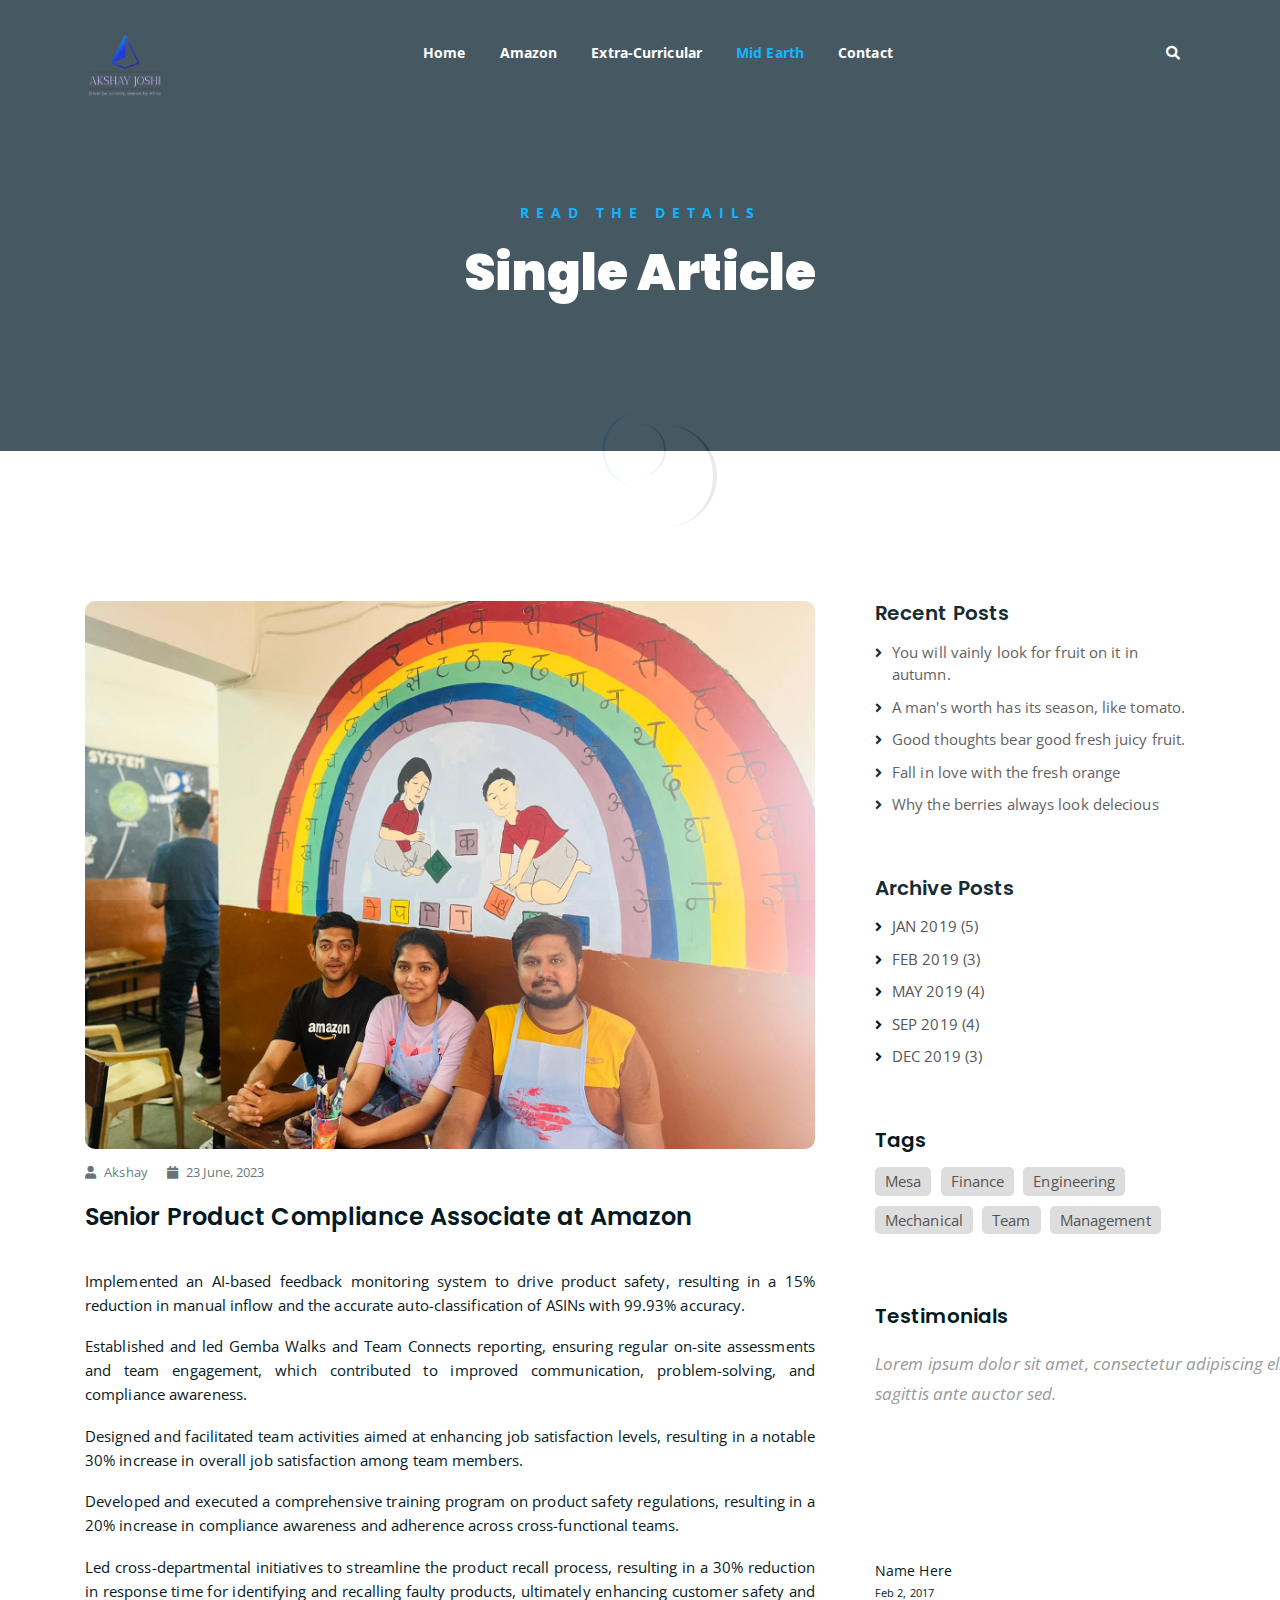
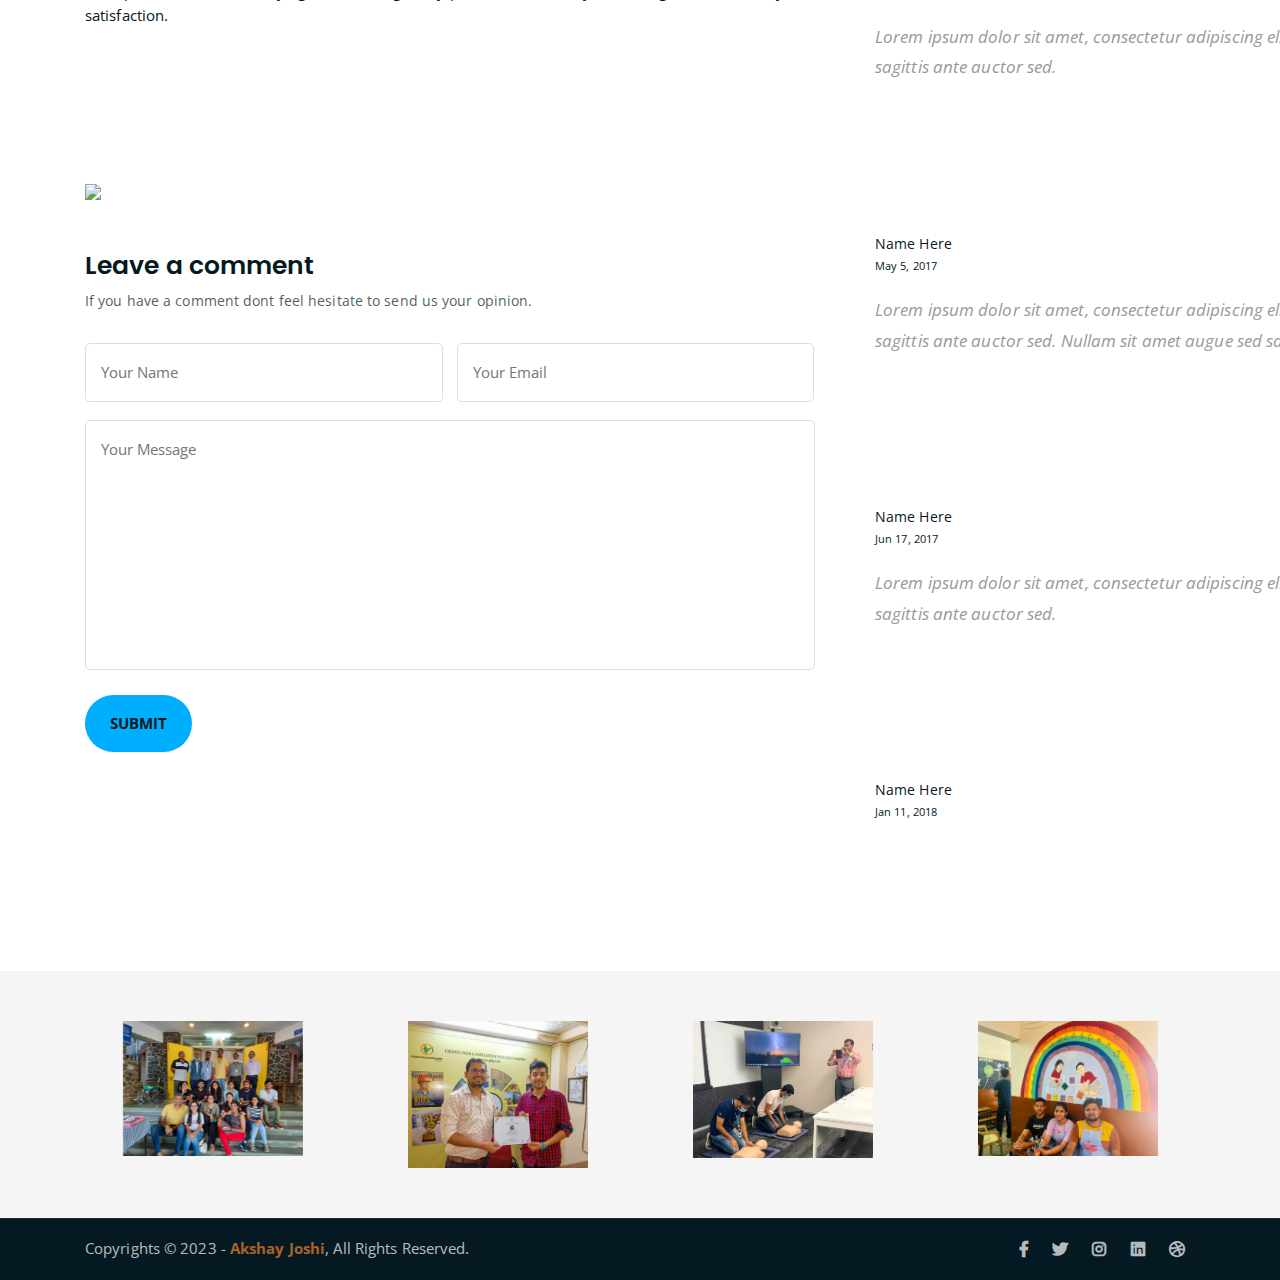
==== commit 645765ab: "Update mid-earth.html" ====
--- a/mid-earth.html
+++ b/mid-earth.html
@@ -8,6 +8,8 @@
 
 	<!-- title -->
 	<title>Amazon</title>
+
+
 
 	
 	<!-- favicon -->
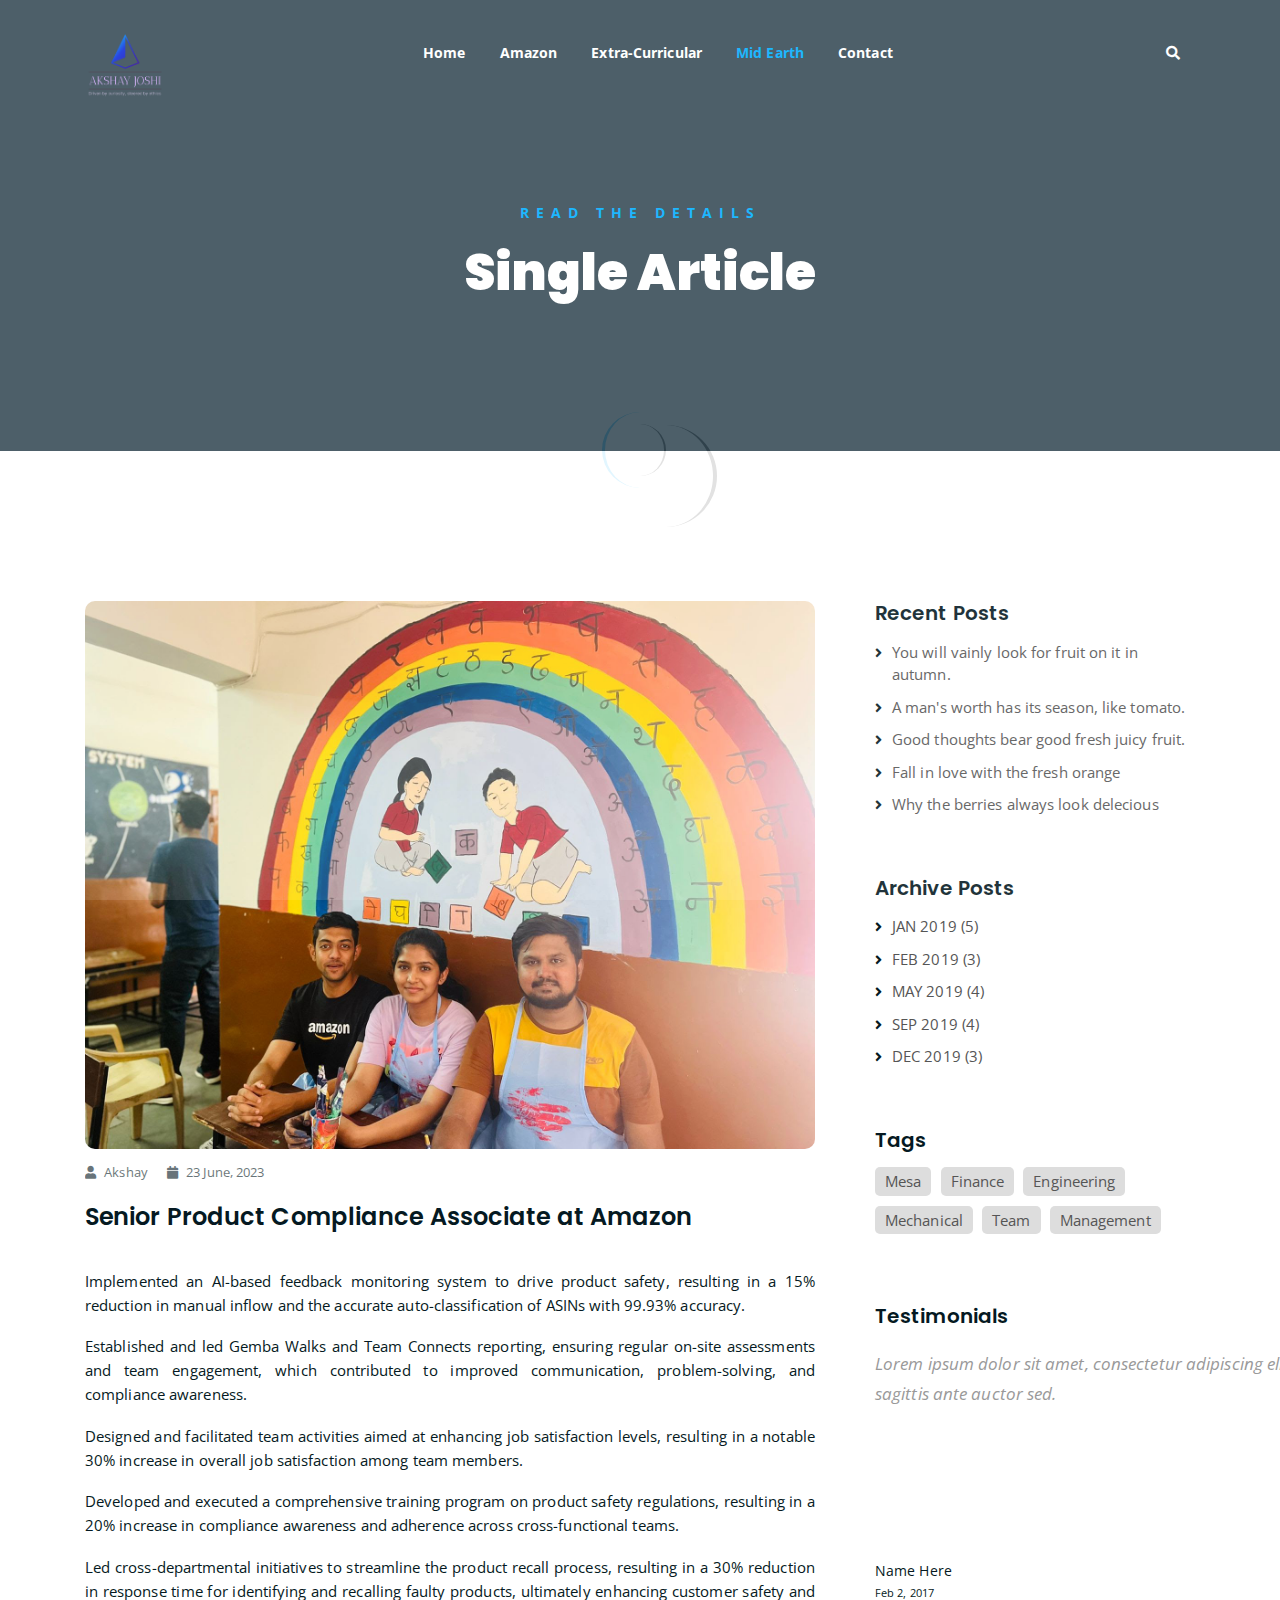
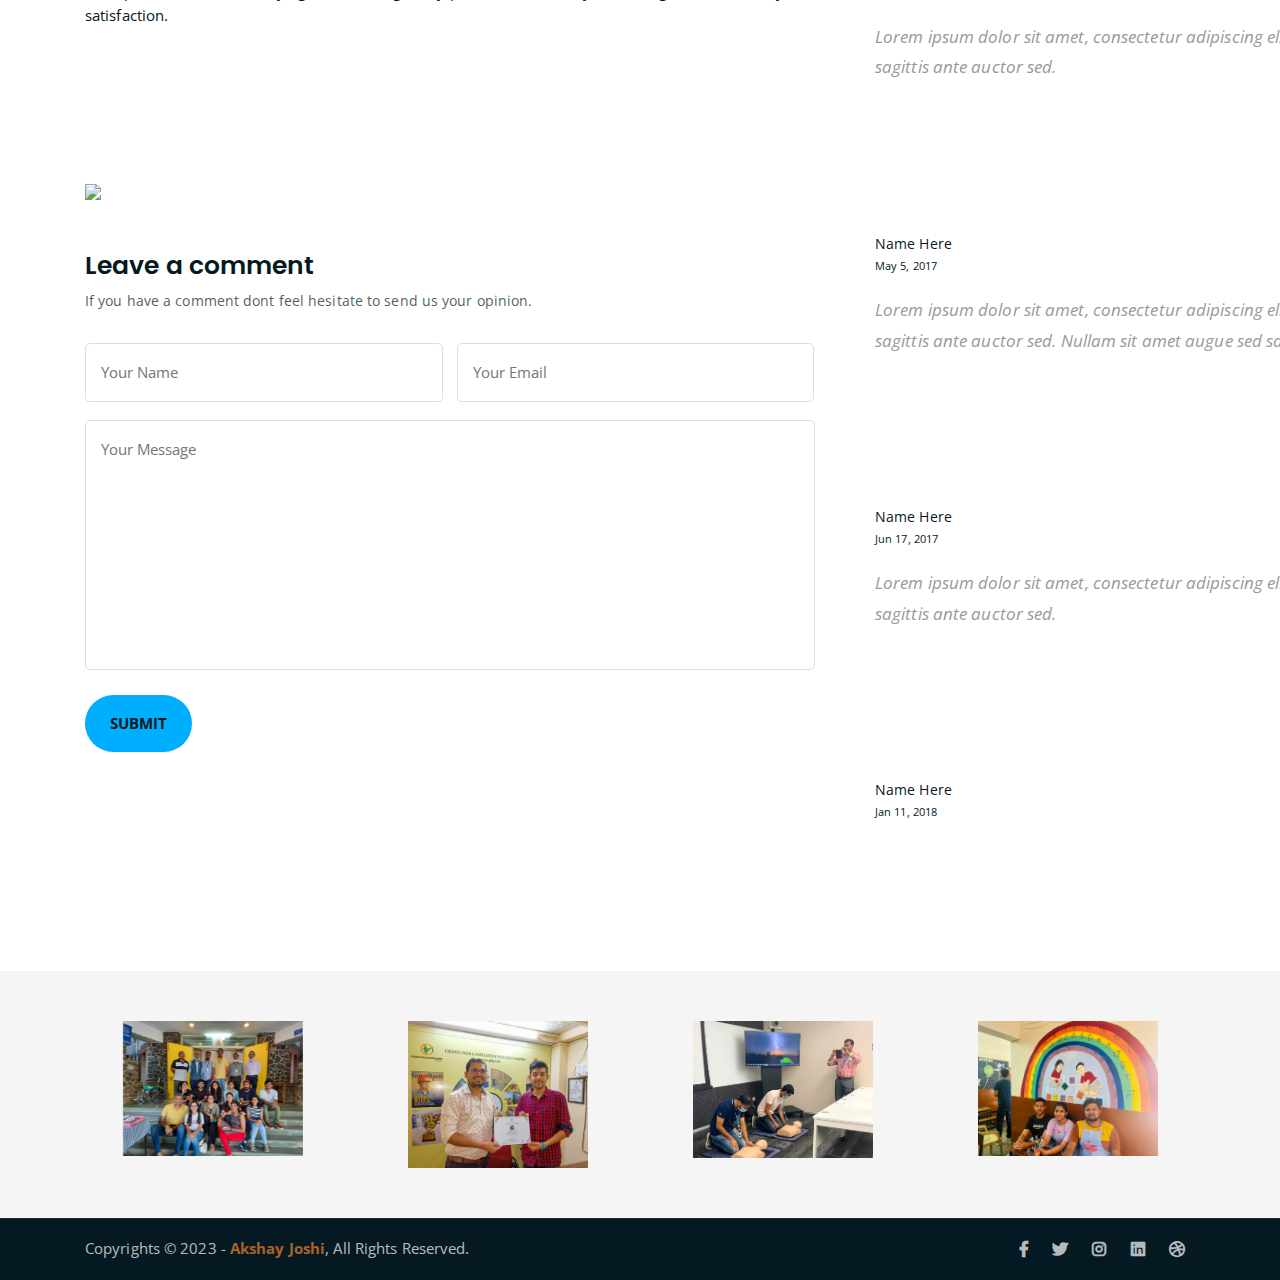
==== commit 5f60a9c9: "Update mid-earth.html" ====
--- a/mid-earth.html
+++ b/mid-earth.html
@@ -8,8 +8,6 @@
 
 	<!-- title -->
 	<title>Amazon</title>
-
-
 
 	
 	<!-- favicon -->
